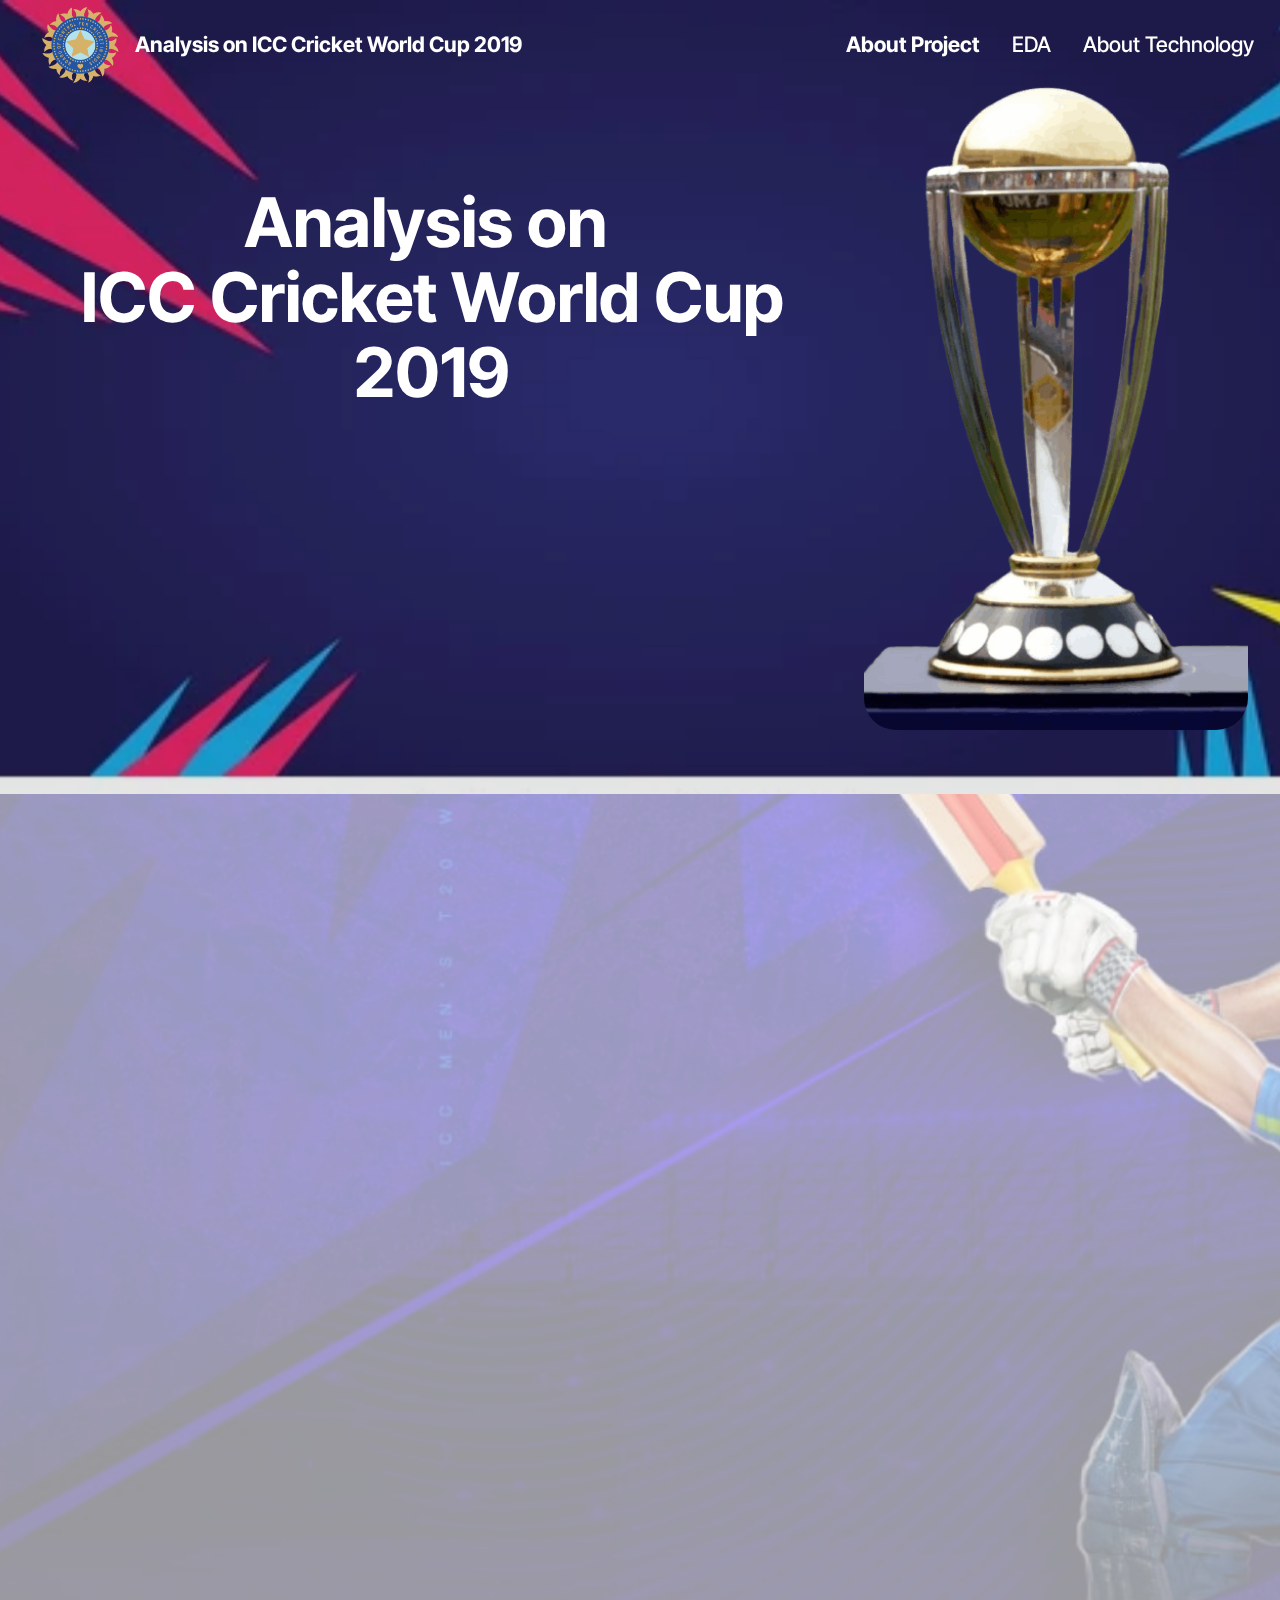
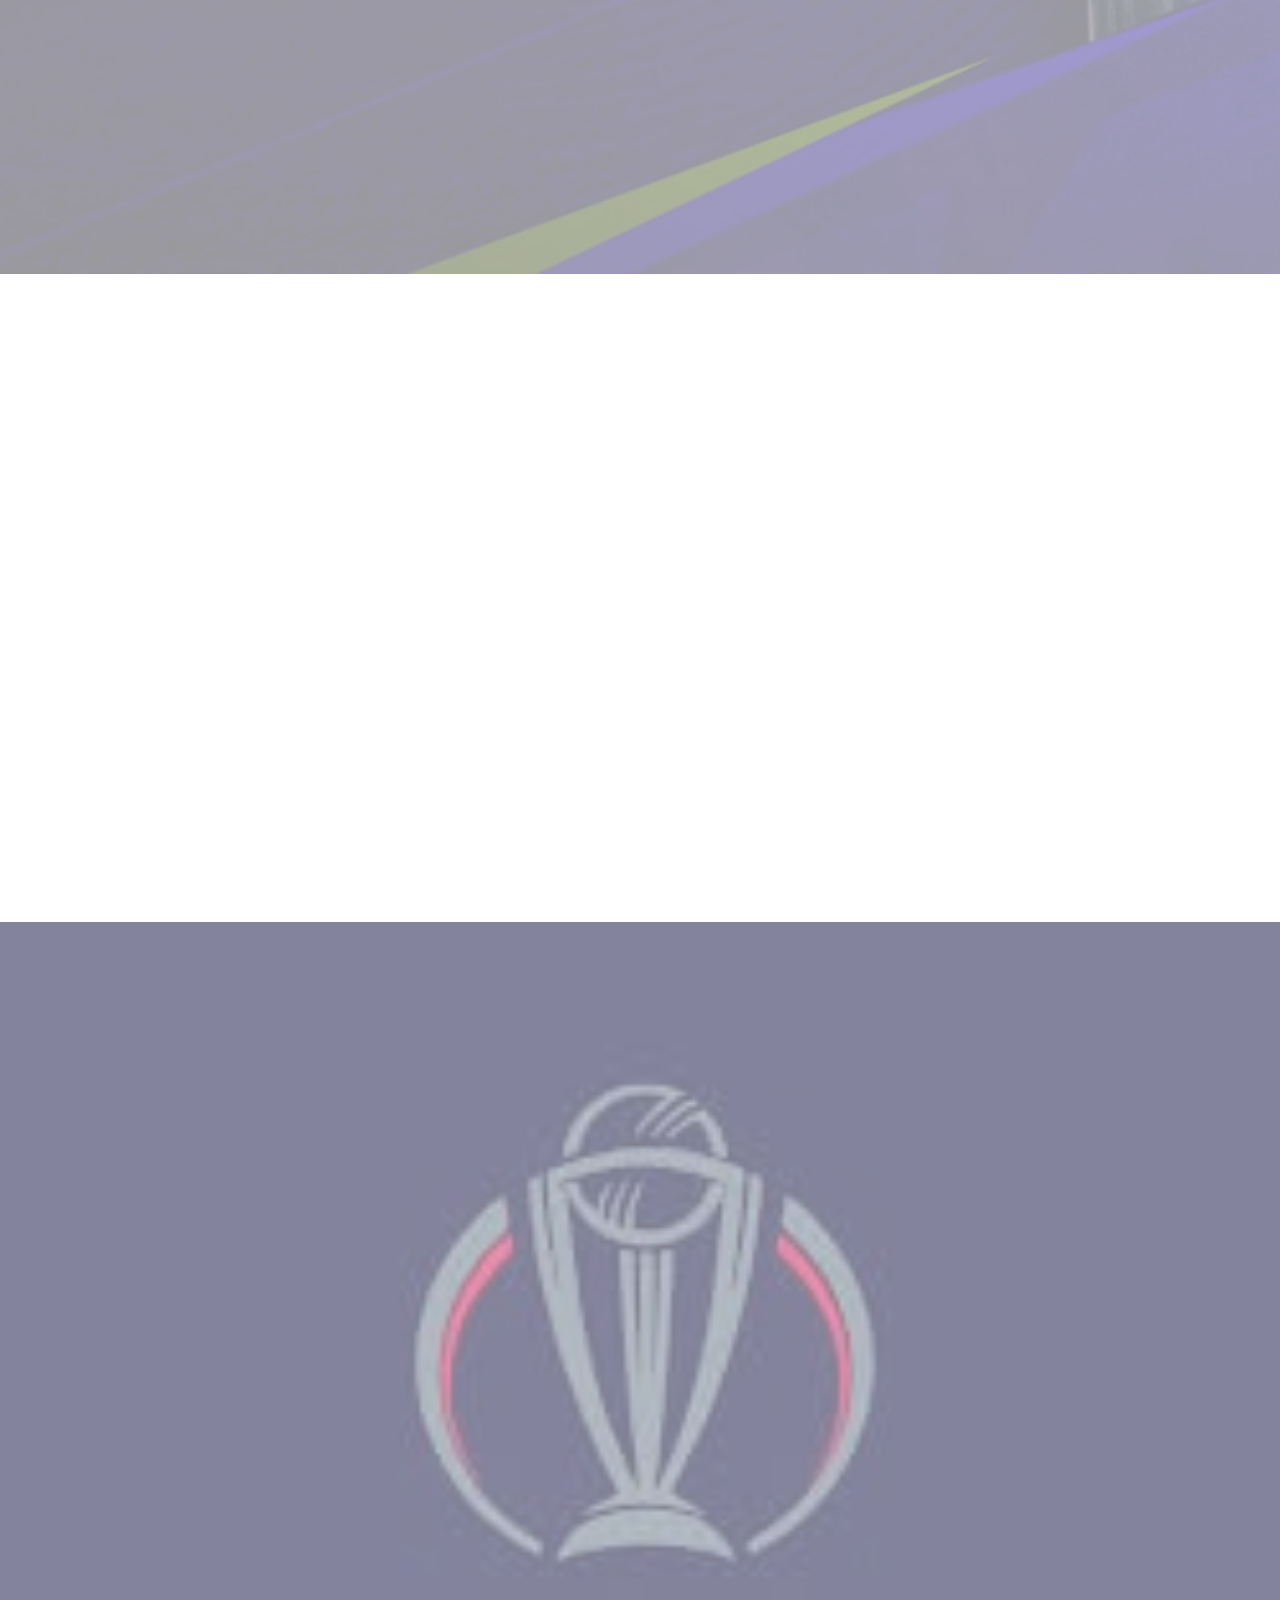
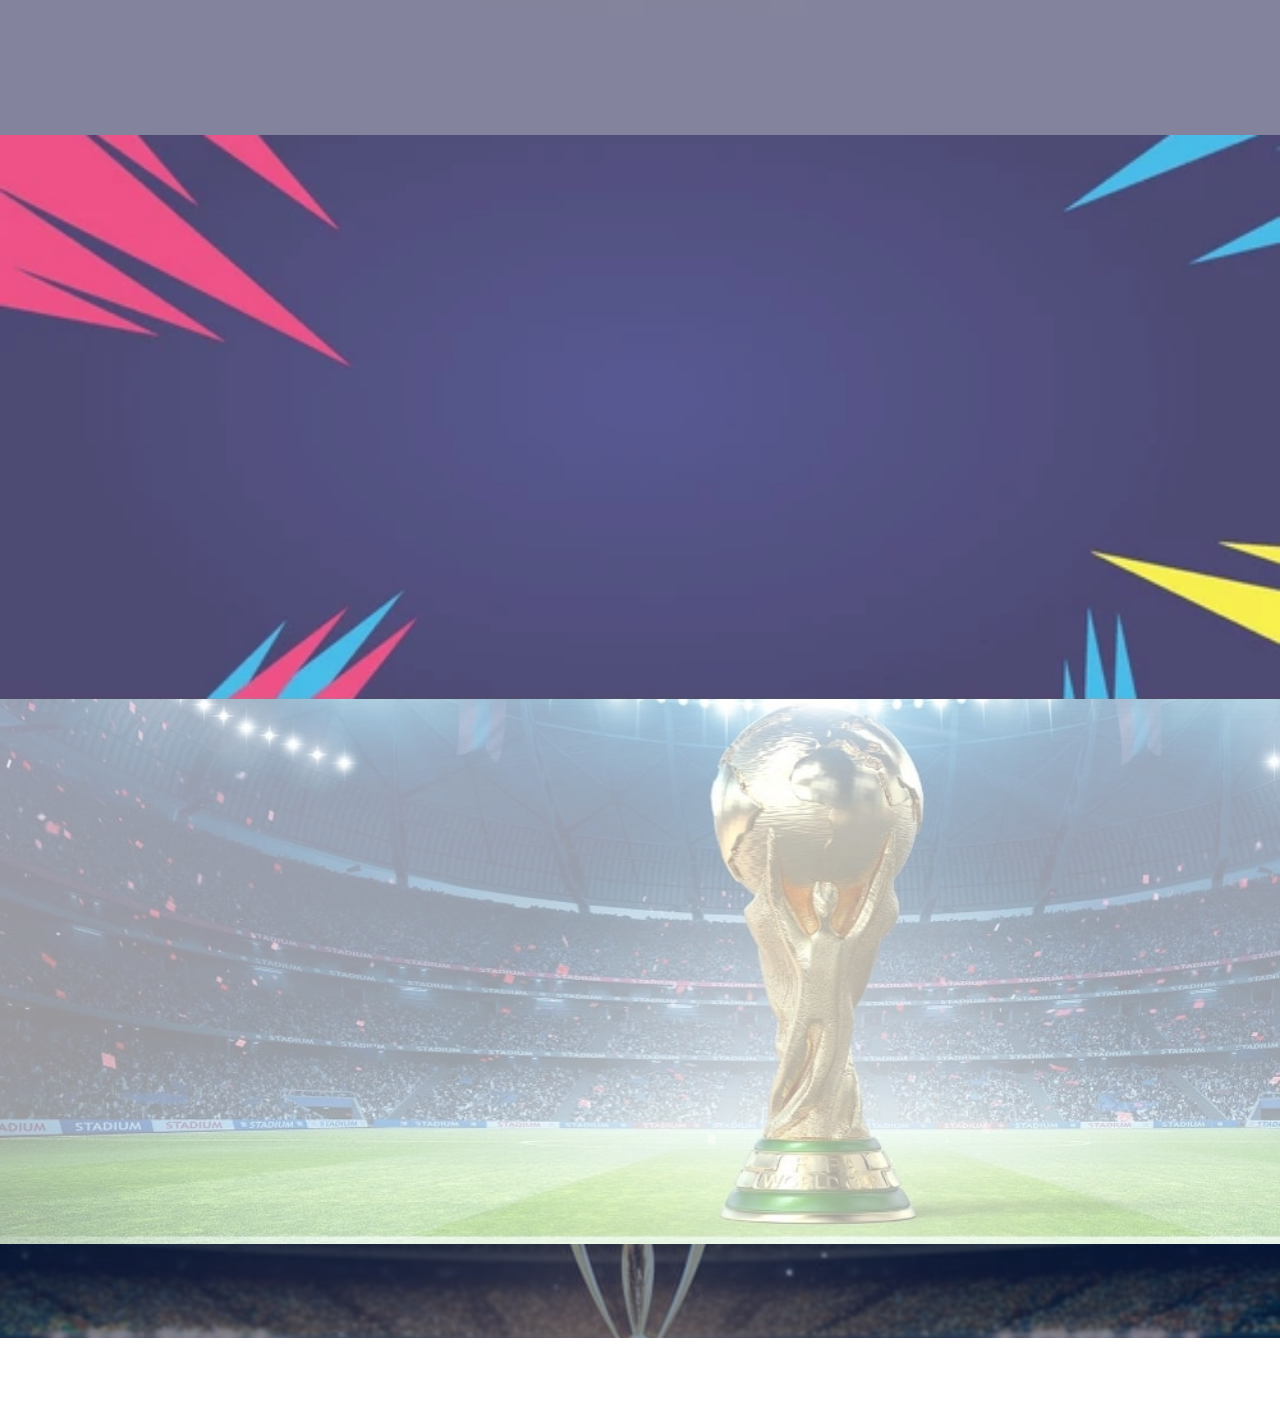
==== index.html @ 2baf653c "Add files via upload" ====
<!DOCTYPE html>
<html  >
<head>
  <!-- Site made with Mobirise Website Builder v6.0.1, https://mobirise.com -->
  <meta charset="UTF-8">
  <meta http-equiv="X-UA-Compatible" content="IE=edge">
  <meta name="generator" content="Mobirise v6.0.1, mobirise.com">
  <meta name="viewport" content="width=device-width, initial-scale=1, minimum-scale=1">
  <link rel="shortcut icon" href="assets/images/bcci-logo.png-153x152.png" type="image/x-icon">
  <meta name="description" content="">
  
  
  <title>Home</title>
  <link rel="stylesheet" href="assets/web/assets/mobirise-icons2/mobirise2.css">
  <link rel="stylesheet" href="assets/bootstrap/css/bootstrap.min.css">
  <link rel="stylesheet" href="assets/bootstrap/css/bootstrap-grid.min.css">
  <link rel="stylesheet" href="assets/bootstrap/css/bootstrap-reboot.min.css">
  <link rel="stylesheet" href="assets/parallax/jarallax.css">
  <link rel="stylesheet" href="assets/animatecss/animate.css">
  <link rel="stylesheet" href="assets/dropdown/css/style.css">
  <link rel="stylesheet" href="assets/theme/css/style.css">
  <link rel="preload" href="https://fonts.googleapis.com/css?family=Inter+Tight:100,200,300,400,500,600,700,800,900,100i,200i,300i,400i,500i,600i,700i,800i,900i&display=swap" as="style" onload="this.onload=null;this.rel='stylesheet'">
  <noscript><link rel="stylesheet" href="https://fonts.googleapis.com/css?family=Inter+Tight:100,200,300,400,500,600,700,800,900,100i,200i,300i,400i,500i,600i,700i,800i,900i&display=swap"></noscript>
  <link rel="preload" as="style" href="assets/mobirise/css/mbr-additional.css?v=52mnWN"><link rel="stylesheet" href="assets/mobirise/css/mbr-additional.css?v=52mnWN" type="text/css">

  
  
  
</head>
<body>
  
  <section data-bs-version="5.1" class="menu menu6 cid-uHquAyOBqy" once="menu" id="menu06-y">
	

	<nav class="navbar navbar-dropdown opacityScroll navbar-fixed-top navbar-expand-lg">
		<div class="container">
			<div class="navbar-brand">
				<span class="navbar-logo">
					<a href="index.html#header01-h">
						<img src="assets/images/bcci-logo.png-153x152.png" alt="Mobirise Website Builder" style="height: 4.8rem;">
					</a>
				</span>
				<span class="navbar-caption-wrap"><a class="navbar-caption text-primary display-4" href="index.html#header01-t">Analysis on ICC Cricket World Cup 2019</a></span>
			</div>
			<button class="navbar-toggler" type="button" data-toggle="collapse" data-bs-toggle="collapse" data-target="#navbarSupportedContent" data-bs-target="#navbarSupportedContent" aria-controls="navbarNavAltMarkup" aria-expanded="false" aria-label="Toggle navigation">
				<div class="hamburger">
					<span></span>
					<span></span>
					<span></span>
					<span></span>
				</div>
			</button>
			<div class="collapse navbar-collapse opacityScroll" id="navbarSupportedContent">
				<ul class="navbar-nav nav-dropdown nav-right" data-app-modern-menu="true"><li class="nav-item">
						<a class="nav-link link text-primary display-4" href="index.html#features038-j"><strong>About Project</strong></a>
					</li>
					<li class="nav-item">
						<a class="nav-link link text-primary display-4" href="index.html#article02-l" aria-expanded="false">EDA<strong></strong></a>
					</li>
					<li class="nav-item">
						<a class="nav-link link text-primary display-4" href="index.html#features023-s">About Technology<strong></strong></a>
					</li></ul>
				
				
			</div>
		</div>
	</nav>
</section>

<section data-bs-version="5.1" class="header1 cid-uH6NpFYA8d mbr-parallax-background" id="header01-h">
	

	
	<div class="mbr-overlay" style="opacity: 0.1; background-color: rgb(0, 0, 0);"></div>

	<div class="container">
		<div class="row justify-content-center">
			<div class="col-12 col-md-12 col-lg-4 image-wrapper">
				<img class="w-100" src="assets/images/105206406-removebg-preview.png-375x666.png" alt="Mobirise Website Builder">
			</div>
			<div class="col-12 col-lg col-md-12">
				<div class="text-wrapper align-left">
					<h1 class="mbr-section-title mbr-fonts-style mb-4 display-1"><strong>Analysis on&nbsp;</strong><br><strong>ICC Cricket World Cup 2019<br></strong><br><br></h1>
					
					
				</div>
			</div>
		</div>
	</div>
</section>

<section data-bs-version="5.1" class="features38 cid-uH6TwuNfht mbr-fullscreen mbr-parallax-background" id="features038-j">
    

    
    <div class="mbr-overlay" style="opacity: 0.6; background-color: rgb(255, 255, 255);"></div>

    <div class="container-fluid">
        <div class="row justify-content-center">
            <div class="col-12 col-md-12 col-lg">
                <div class="text-wrapper align-left">
                    <h1 class="mbr-section-title mbr-fonts-style mb-4 display-2"><strong>Abstract</strong></h1>
                    <p class="mbr-text align-left mbr-fonts-style mb-4 display-7"><strong>The ICC Cricket World Cup 2019 was one of the most exciting tournaments in cricket history. This project analyzes the match data, player performances, and team statistics using Pandas Profiling. The goal is to find key trends in batting, bowling, and match outcomes to understand what contributed to
<br>team success.&nbsp;</strong></p>
                    
                </div>
            </div>
            <div class="col-12 col-md-12 col-lg-4 image-wrapper">
                <img class="w-100" src="assets/images/cricket-wc-2019-ban-ind-ea90ccaa-8754-11e9-8812-e0f6aa62d95d-removebg-preview.png-666x375.png" alt="Mobirise Website Builder">
            </div>
        </div>
        <div class="row row-reverse justify-content-center">

            <div class="col-12 col-md-12 col-lg">
                <div class="text-wrapper align-left">
                    <h1 class="mbr-section-title mbr-fonts-style mb-4 display-2"><strong>Introduction</strong></h1>
                    <p class="mbr-text align-left mbr-fonts-style mb-4 display-7"><strong>The Cricket World Cup 2019 featured ten teams competing for the trophy. England won the final in a dramatic Super Over against New Zealand. This project studies team performances, top players, match statistics, and winning strategies. By analyzing the dataset, we can uncover important patterns in the tournament.</strong><br></p>
                    
                </div>
            </div>
            <div class="col-12 col-md-12 col-lg-4 image-wrapper">
                <img class="w-100" src="assets/images/gettyimages-1161189487-612x612-removebg-preview.png-1-611x408.png" alt="Mobirise Website Builder">
            </div>
        </div>
        <div class="row justify-content-center">
            <div class="col-12 col-md-12 col-lg">
                <div class="text-wrapper align-left">
                    <h1 class="mbr-section-title mbr-fonts-style mb-4 display-2"><strong>Literature Survey</strong></h1>
                    <p class="mbr-text align-left mbr-fonts-style mb-4 display-7"><strong>Cricket analysis focuses on batting strike rates, bowling economy, win margins, and toss decisions. Studies show that teams batting first often have an advantage in crucial matches. Research also highlights the importance of all-rounders and match-winning partnerships. Using data analysis tools, we can better understand what factors influenced the 2019 World Cup results.&nbsp;</strong></p>
                    
                </div>
            </div>
            <div class="col-12 col-md-12 col-lg-4 image-wrapper">
                <img class="w-100" src="assets/images/msdhoni-24-03-23-removebg-preview.png-419x595.png" alt="Mobirise Website Builder">
            </div>
        </div>
    </div>
</section>

<section data-bs-version="5.1" class="start article2 cid-uH6Wd0vxNv" id="article02-l">
	

	
	<div class="mbr-overlay" style="opacity: 0.5; background-color: rgb(255, 255, 255);"></div>

	<div class="container">
		<div class="row justify-content-center">
			<div class="col-12 col-md-12 col-lg-6 image-wrapper">
				<img class="w-100" src="assets/images/hq720-removebg-preview.png-666x375.png" alt="Mobirise Website Builder">
			</div>
			<div class="col-12 col-md-12 col-lg">
				<div class="text-wrapper align-left">
					<h1 class="mbr-section-title mbr-fonts-style mb-4 display-2"><strong>EDA &amp; Project Overview</strong></h1>
					<p class="mbr-text align-left mbr-fonts-style mb-4 display-7"><strong>EDA helps us explore match statistics. Pandas Profiling is used to analyze:
<br>• Batting performance – Total runs, centuries, strike rates.
<br>• Bowling performance – Wickets taken, economy rate, best spells.
<br>• Match results – Margin of victory, teams batting first vs. second.
<br>• Toss impact – How toss decisions affected match outcomes.
<br>• Player contributions – Identifying the best performers.
<br>• Correlations – Finding links between different match factors.</strong></p>
					<div class="mbr-section-btn align-left mt-3"><a class="btn btn-danger display-7" href="http://project.html">Project Overview</a></div>
				</div>
			</div>
		</div>
	</div>
</section>

<section data-bs-version="5.1" class="features023 cid-uH6ZsAaw48" id="features023-s">

    

    
    <div class="mbr-overlay" style="opacity: 0.2; background-color: rgb(255, 255, 255);">
    </div>
    <div class="container-fluid">
        <div class="row justify-content-center">
            <div class="col-12 content-head">
                <div class="card-wrapper mb-5">
                    <div class="card-box align-center">
                        <h4 class="mbr-section-title mbr-fonts-style mb-0 display-2"><strong>Technology Used</strong></h4>
                        
                        
                    </div>
                </div>
            </div>
        </div>
        <div class="row content-row">
            
            <div class="item features-without-image col-12 col-md-6 col-lg-6 item-mb active">
                <div class="item-wrapper">
                    <div class="title mb-3">
                        <span class="num mbr-fonts-style display-1"><strong>01.</strong></span>
                    </div>
                    <h4 class="card-title mbr-fonts-style display-5"><strong>Python&nbsp;</strong></h4>
                    <p class="mbr-text card-text mbr-fonts-style mb-0 display-7"><strong>Python is a programming language that is easy to learn, versatile, and widely used. It is used to create web and desktop applications, games, and automated software</strong></p>
                </div>
            </div><div class="item features-without-image col-12 col-md-6 col-lg-6 item-mb">
                <div class="item-wrapper">
                    <div class="title mb-3">
                        <span class="num mbr-fonts-style display-1"><strong>02.</strong></span>
                    </div>
                    <h4 class="card-title mbr-fonts-style display-5">
                        <strong>Pandas Profiling</strong></h4>
                    <p class="mbr-text card-text mbr-fonts-style mb-0 display-7"><strong>Pandas Profiling is used to generate a complete and exhaustive report for the dataset, with many features and customizations in the generated report. This report includes various pieces of information such as dataset statistics, distribution of values, missing values, memory usage, etc., which are very useful for exploring and analyzing data efficiently.</strong></p>
                </div>
            </div><div class="item features-without-image col-12 col-md-6 col-lg-6 item-mb">
                <div class="item-wrapper">
                    <div class="title mb-3">
                        <span class="num mbr-fonts-style display-1"></span>
                    </div>
                    <h4 class="card-title mbr-fonts-style display-5"></h4>
                    <p class="mbr-text card-text mbr-fonts-style mb-0 display-7"></p>
                </div>
            </div>
            
        </div>
    </div>
</section>

<section data-bs-version="5.1" class="header1 cid-uH8QhQjebf" id="header01-t">
	

	
	<div class="mbr-overlay" style="opacity: 0.6; background-color: rgb(255, 255, 255);"></div>

	<div class="container-fluid">
		<div class="row justify-content-center">
			<div class="col-12 col-md-12 col-lg-5 image-wrapper">
				<img class="w-100" src="assets/images/istockphoto-1443245439-612x612-removebg-preview.png-587x425.png" alt="Mobirise Website Builder">
			</div>
			<div class="col-12 col-lg col-md-12">
				<div class="text-wrapper align-left">
					<h1 class="mbr-section-title mbr-fonts-style mb-4 display-2"><strong>Team Members</strong></h1>
					<p class="mbr-text mbr-fonts-style mb-4 display-5"><strong>Peetha Bhaskar
<br>Matta Durga prasad
<br>Katta gopal
<br>Jonnalagadda Siddartha
<br>Varni Nagendra</strong></p>
					
				</div>
			</div>
		</div>
	</div>
</section>

<section data-bs-version="5.1" class="footer4 cid-uHcxDcEsWY" once="footers" id="footer04-w">

    

    <div class="mbr-overlay" style="opacity: 0.5; background-color: rgb(12, 44, 104);"></div>

    <div class="container">
        <div class="media-container-row align-center mbr-white">
            <div class="col-12">
                <p class="mbr-text mb-0 mbr-fonts-style display-7"><strong>
                    © Copyright 2025 Mpcs Project Designed under </strong><span style="font-size: 22.4px;"><strong>guidance</strong></span><strong>&nbsp;of K.jagan Mohan, M.Tech</strong></p>
            </div>
        </div>
    </div>
</section><section class="display-7" style="padding: 0;align-items: center;justify-content: center;flex-wrap: wrap;    align-content: center;display: flex;position: relative;height: 4rem;"><a href="https://mobiri.se/2903207" style="flex: 1 1;height: 4rem;position: absolute;width: 100%;z-index: 1;"><img alt="" style="height: 4rem;" src="[data-uri]"></a><p style="margin: 0;text-align: center;" class="display-7">&#8204;</p><a style="z-index:1" href="https://mobirise.com"> Website Builder Software</a></section><script src="assets/bootstrap/js/bootstrap.bundle.min.js"></script>  <script src="assets/parallax/jarallax.js"></script>  <script src="assets/smoothscroll/smooth-scroll.js"></script>  <script src="assets/ytplayer/index.js"></script>  <script src="assets/dropdown/js/navbar-dropdown.js"></script>  <script src="assets/theme/js/script.js"></script>  
  
  
 <div id="scrollToTop" class="scrollToTop mbr-arrow-up"><a style="text-align: center;"><i class="mbr-arrow-up-icon mbr-arrow-up-icon-cm cm-icon cm-icon-smallarrow-up"></i></a></div>
    <input name="animation" type="hidden">
  </body>
</html>
---- assets/web/assets/mobirise-icons2/mobirise2.css ----
@font-face {
  font-family: 'Moririse2';
  font-display: swap;
  src:  url('mobirise2.eot?f2bix4');
  src:  url('mobirise2.eot?f2bix4#iefix') format('embedded-opentype'),
    url('mobirise2.ttf?f2bix4') format('truetype'),
    url('mobirise2.woff?f2bix4') format('woff'),
    url('mobirise2.svg?f2bix4#mobirise2') format('svg');
  font-weight: normal;
  font-style: normal;
}

[class^="mobi-"], [class*=" mobi-"] {
  /* use !important to prevent issues with browser extensions that change fonts */
  font-family: 'Moririse2' !important;
  speak: none;
  font-style: normal;
  font-weight: normal;
  font-variant: normal;
  text-transform: none;
  line-height: 1;

  /* Better Font Rendering =========== */
  -webkit-font-smoothing: antialiased;
  -moz-osx-font-smoothing: grayscale;
}

.mobi-mbri-add-submenu:before {
  content: "\e900";
}
.mobi-mbri-alert:before {
  content: "\e901";
}
.mobi-mbri-align-center:before {
  content: "\e902";
}
.mobi-mbri-align-justify:before {
  content: "\e903";
}
.mobi-mbri-align-left:before {
  content: "\e904";
}
.mobi-mbri-align-right:before {
  content: "\e905";
}
.mobi-mbri-android:before {
  content: "\e906";
}
.mobi-mbri-apple:before {
  content: "\e907";
}
.mobi-mbri-arrow-down:before {
  content: "\e908";
}
.mobi-mbri-arrow-next:before {
  content: "\e909";
}
.mobi-mbri-arrow-prev:before {
  content: "\e90a";
}
.mobi-mbri-arrow-up:before {
  content: "\e90b";
}
.mobi-mbri-bold:before {
  content: "\e90c";
}
.mobi-mbri-bookmark:before {
  content: "\e90d";
}
.mobi-mbri-bootstrap:before {
  content: "\e90e";
}
.mobi-mbri-briefcase:before {
  content: "\e90f";
}
.mobi-mbri-browse:before {
  content: "\e910";
}
.mobi-mbri-bulleted-list:before {
  content: "\e911";
}
.mobi-mbri-calendar:before {
  content: "\e912";
}
.mobi-mbri-camera:before {
  content: "\e913";
}
.mobi-mbri-cart-add:before {
  content: "\e914";
}
.mobi-mbri-cart-full:before {
  content: "\e915";
}
.mobi-mbri-cash:before {
  content: "\e916";
}
.mobi-mbri-change-style:before {
  content: "\e917";
}
.mobi-mbri-chat:before {
  content: "\e918";
}
.mobi-mbri-clock:before {
  content: "\e919";
}
.mobi-mbri-close:before {
  content: "\e91a";
}
.mobi-mbri-cloud:before {
  content: "\e91b";
}
.mobi-mbri-code:before {
  content: "\e91c";
}
.mobi-mbri-contact-form:before {
  content: "\e91d";
}
.mobi-mbri-credit-card:before {
  content: "\e91e";
}
.mobi-mbri-cursor-click:before {
  content: "\e91f";
}
.mobi-mbri-cust-feedback:before {
  content: "\e920";
}
.mobi-mbri-database:before {
  content: "\e921";
}
.mobi-mbri-delivery:before {
  content: "\e922";
}
.mobi-mbri-desktop:before {
  content: "\e923";
}
.mobi-mbri-devices:before {
  content: "\e924";
}
.mobi-mbri-down:before {
  content: "\e925";
}
.mobi-mbri-download-2:before {
  content: "\e926";
}
.mobi-mbri-download:before {
  content: "\e927";
}
.mobi-mbri-drag-n-drop-2:before {
  content: "\e928";
}
.mobi-mbri-drag-n-drop:before {
  content: "\e929";
}
.mobi-mbri-edit-2:before {
  content: "\e92a";
}
.mobi-mbri-edit:before {
  content: "\e92b";
}
.mobi-mbri-error:before {
  content: "\e92c";
}
.mobi-mbri-extension:before {
  content: "\e92d";
}
.mobi-mbri-features:before {
  content: "\e92e";
}
.mobi-mbri-file:before {
  content: "\e92f";
}
.mobi-mbri-flag:before {
  content: "\e930";
}
.mobi-mbri-folder:before {
  content: "\e931";
}
.mobi-mbri-gift:before {
  content: "\e932";
}
.mobi-mbri-github:before {
  content: "\e933";
}
.mobi-mbri-globe-2:before {
  content: "\e934";
}
.mobi-mbri-globe:before {
  content: "\e935";
}
.mobi-mbri-growing-chart:before {
  content: "\e936";
}
.mobi-mbri-hearth:before {
  content: "\e937";
}
.mobi-mbri-help:before {
  content: "\e938";
}
.mobi-mbri-home:before {
  content: "\e939";
}
.mobi-mbri-hot-cup:before {
  content: "\e93a";
}
.mobi-mbri-idea:before {
  content: "\e93b";
}
.mobi-mbri-image-gallery:before {
  content: "\e93c";
}
.mobi-mbri-image-slider:before {
  content: "\e93d";
}
.mobi-mbri-info:before {
  content: "\e93e";
}
.mobi-mbri-italic:before {
  content: "\e93f";
}
.mobi-mbri-key:before {
  content: "\e940";
}
.mobi-mbri-laptop:before {
  content: "\e941";
}
.mobi-mbri-layers:before {
  content: "\e942";
}
.mobi-mbri-left-right:before {
  content: "\e943";
}
.mobi-mbri-left:before {
  content: "\e944";
}
.mobi-mbri-letter:before {
  content: "\e945";
}
.mobi-mbri-like:before {
  content: "\e946";
}
.mobi-mbri-link:before {
  content: "\e947";
}
.mobi-mbri-lock:before {
  content: "\e948";
}
.mobi-mbri-login:before {
  content: "\e949";
}
.mobi-mbri-logout:before {
  content: "\e94a";
}
.mobi-mbri-magic-stick:before {
  content: "\e94b";
}
.mobi-mbri-map-pin:before {
  content: "\e94c";
}
.mobi-mbri-menu:before {
  content: "\e94d";
}
.mobi-mbri-mobile-2:before {
  content: "\e94e";
}
.mobi-mbri-mobile-horizontal:before {
  content: "\e94f";
}
.mobi-mbri-mobile:before {
  content: "\e950";
}
.mobi-mbri-mobirise:before {
  content: "\e951";
}
.mobi-mbri-more-horizontal:before {
  content: "\e952";
}
.mobi-mbri-more-vertical:before {
  content: "\e953";
}
.mobi-mbri-music:before {
  content: "\e954";
}
.mobi-mbri-new-file:before {
  content: "\e955";
}
.mobi-mbri-numbered-list:before {
  content: "\e956";
}
.mobi-mbri-opened-folder:before {
  content: "\e957";
}
.mobi-mbri-pages:before {
  content: "\e958";
}
.mobi-mbri-paper-plane:before {
  content: "\e959";
}
.mobi-mbri-paperclip:before {
  content: "\e95a";
}
.mobi-mbri-phone:before {
  content: "\e95b";
}
.mobi-mbri-photo:before {
  content: "\e95c";
}
.mobi-mbri-photos:before {
  content: "\e95d";
}
.mobi-mbri-pin:before {
  content: "\e95e";
}
.mobi-mbri-play:before {
  content: "\e95f";
}
.mobi-mbri-plus:before {
  content: "\e960";
}
.mobi-mbri-preview:before {
  content: "\e961";
}
.mobi-mbri-print:before {
  content: "\e962";
}
.mobi-mbri-protect:before {
  content: "\e963";
}
.mobi-mbri-question:before {
  content: "\e964";
}
.mobi-mbri-quote-left:before {
  content: "\e965";
}
.mobi-mbri-quote-right:before {
  content: "\e966";
}
.mobi-mbri-redo:before {
  content: "\e967";
}
.mobi-mbri-refresh:before {
  content: "\e968";
}
.mobi-mbri-responsive-2:before {
  content: "\e969";
}
.mobi-mbri-responsive:before {
  content: "\e96a";
}
.mobi-mbri-right:before {
  content: "\e96b";
}
.mobi-mbri-rocket:before {
  content: "\e96c";
}
.mobi-mbri-sad-face:before {
  content: "\e96d";
}
.mobi-mbri-sale:before {
  content: "\e96e";
}
.mobi-mbri-save:before {
  content: "\e96f";
}
.mobi-mbri-search:before {
  content: "\e970";
}
.mobi-mbri-setting-2:before {
  content: "\e971";
}
.mobi-mbri-setting-3:before {
  content: "\e972";
}
.mobi-mbri-setting:before {
  content: "\e973";
}
.mobi-mbri-share:before {
  content: "\e974";
}
.mobi-mbri-shopping-bag:before {
  content: "\e975";
}
.mobi-mbri-shopping-basket:before {
  content: "\e976";
}
.mobi-mbri-shopping-cart:before {
  content: "\e977";
}
.mobi-mbri-sites:before {
  content: "\e978";
}
.mobi-mbri-smile-face:before {
  content: "\e979";
}
.mobi-mbri-speed:before {
  content: "\e97a";
}
.mobi-mbri-star:before {
  content: "\e97b";
}
.mobi-mbri-success:before {
  content: "\e97c";
}
.mobi-mbri-sun:before {
  content: "\e97d";
}
.mobi-mbri-sun2:before {
  content: "\e97e";
}
.mobi-mbri-tablet-vertical:before {
  content: "\e97f";
}
.mobi-mbri-tablet:before {
  content: "\e980";
}
.mobi-mbri-target:before {
  content: "\e981";
}
.mobi-mbri-timer:before {
  content: "\e982";
}
.mobi-mbri-to-ftp:before {
  content: "\e983";
}
.mobi-mbri-to-local-drive:before {
  content: "\e984";
}
.mobi-mbri-touch-swipe:before {
  content: "\e985";
}
.mobi-mbri-touch:before {
  content: "\e986";
}
.mobi-mbri-trash:before {
  content: "\e987";
}
.mobi-mbri-underline:before {
  content: "\e988";
}
.mobi-mbri-undo:before {
  content: "\e989";
}
.mobi-mbri-unlink:before {
  content: "\e98a";
}
.mobi-mbri-unlock:before {
  content: "\e98b";
}
.mobi-mbri-up-down:before {
  content: "\e98c";
}
.mobi-mbri-up:before {
  content: "\e98d";
}
.mobi-mbri-update:before {
  content: "\e98e";
}
.mobi-mbri-upload-2:before {
  content: "\e98f";
}
.mobi-mbri-upload:before {
  content: "\e990";
}
.mobi-mbri-user-2:before {
  content: "\e991";
}
.mobi-mbri-user:before {
  content: "\e992";
}
.mobi-mbri-users:before {
  content: "\e993";
}
.mobi-mbri-video-play:before {
  content: "\e994";
}
.mobi-mbri-video:before {
  content: "\e995";
}
.mobi-mbri-watch:before {
  content: "\e996";
}
.mobi-mbri-website-theme-2:before {
  content: "\e997";
}
.mobi-mbri-website-theme:before {
  content: "\e998";
}
.mobi-mbri-wifi:before {
  content: "\e999";
}
.mobi-mbri-windows:before {
  content: "\e99a";
}
.mobi-mbri-zoom-in:before {
  content: "\e99b";
}
.mobi-mbri-zoom-out:before {
  content: "\e99c";
}
---- assets/parallax/jarallax.css ----
.jarallax {
    position: relative;
    z-index: 0;
}
.jarallax > .jarallax-img {
    position: absolute;
    object-fit: cover;
    /* support for plugin https://github.com/bfred-it/object-fit-images */
    font-family: 'object-fit: cover;';
    top: 0;
    left: 0;
    width: 100%;
    height: 100%;
    z-index: -1;
}
---- assets/dropdown/css/style.css ----
.navbar-dropdown {
  left: 0;
  padding: 0;
  position: absolute;
  right: 0;
  top: 0;
  transition: all 0.45s ease;
  z-index: 1030;
  background: #282828; }
  .navbar-dropdown .navbar-logo {
    margin-right: 0.8rem;
    transition: margin 0.3s ease-in-out;
    vertical-align: middle; }
    .navbar-dropdown .navbar-logo img {
      height: 3.125rem;
      transition: all 0.3s ease-in-out; }
    .navbar-dropdown .navbar-logo.mbr-iconfont {
      font-size: 3.125rem;
      line-height: 3.125rem; }
  .navbar-dropdown .navbar-caption {
    font-weight: 700;
    white-space: normal;
    vertical-align: -4px;
    line-height: 3.125rem !important; }
    .navbar-dropdown .navbar-caption, .navbar-dropdown .navbar-caption:hover {
      color: inherit;
      text-decoration: none; }
  .navbar-dropdown .mbr-iconfont + .navbar-caption {
    vertical-align: -1px; }
  .navbar-dropdown.navbar-fixed-top {
    position: fixed; }
  .navbar-dropdown .navbar-brand span {
    vertical-align: -4px; }
  .navbar-dropdown.bg-color.transparent {
    background: none; }
  .navbar-dropdown.navbar-short .navbar-brand {
    padding: 0.625rem 0; }
    .navbar-dropdown.navbar-short .navbar-brand span {
      vertical-align: -1px; }
  .navbar-dropdown.navbar-short .navbar-caption {
    line-height: 2.375rem !important;
    vertical-align: -2px; }
  .navbar-dropdown.navbar-short .navbar-logo {
    margin-right: 0.5rem; }
    .navbar-dropdown.navbar-short .navbar-logo img {
      height: 2.375rem; }
    .navbar-dropdown.navbar-short .navbar-logo.mbr-iconfont {
      font-size: 2.375rem;
      line-height: 2.375rem; }
  .navbar-dropdown.navbar-short .mbr-table-cell {
    height: 3.625rem; }
  .navbar-dropdown .navbar-close {
    left: 0.6875rem;
    position: fixed;
    top: 0.75rem;
    z-index: 1000; }
  .navbar-dropdown .hamburger-icon {
    content: "";
    display: inline-block;
    vertical-align: middle;
    width: 16px;
    -webkit-box-shadow: 0 -6px 0 1px #282828,0 0 0 1px #282828,0 6px 0 1px #282828;
    -moz-box-shadow: 0 -6px 0 1px #282828,0 0 0 1px #282828,0 6px 0 1px #282828;
    box-shadow: 0 -6px 0 1px #282828,0 0 0 1px #282828,0 6px 0 1px #282828; }

.dropdown-menu .dropdown-toggle[data-toggle="dropdown-submenu"]::after {
  border-bottom: 0.35em solid transparent;
  border-left: 0.35em solid;
  border-right: 0;
  border-top: 0.35em solid transparent;
  margin-left: 0.3rem; }

.dropdown-menu .dropdown-item:focus {
  outline: 0; }

.nav-dropdown {
  font-size: 0.75rem;
  font-weight: 500;
  height: auto !important; }
  .nav-dropdown .nav-btn {
    padding-left: 1rem; }
  .nav-dropdown .link {
    margin: .667em 1.667em;
    font-weight: 500;
    padding: 0;
    transition: color .2s ease-in-out; }
    .nav-dropdown .link.dropdown-toggle {
      margin-right: 2.583em; }
      .nav-dropdown .link.dropdown-toggle::after {
        margin-left: .25rem;
        border-top: 0.35em solid;
        border-right: 0.35em solid transparent;
        border-left: 0.35em solid transparent;
        border-bottom: 0; }
      .nav-dropdown .link.dropdown-toggle[aria-expanded="true"] {
        margin: 0;
        padding: 0.667em 3.263em  0.667em 1.667em; }
  .nav-dropdown .link::after,
  .nav-dropdown .dropdown-item::after {
    color: inherit; }
  .nav-dropdown .btn {
    font-size: 0.75rem;
    font-weight: 700;
    letter-spacing: 0;
    margin-bottom: 0;
    padding-left: 1.25rem;
    padding-right: 1.25rem; }
  .nav-dropdown .dropdown-menu {
    border-radius: 0;
    border: 0;
    left: 0;
    margin: 0;
    padding-bottom: 1.25rem;
    padding-top: 1.25rem;
    position: relative; }
  .nav-dropdown .dropdown-submenu {
    margin-left: 0.125rem;
    top: 0; }
  .nav-dropdown .dropdown-item {
    font-weight: 500;
    line-height: 2;
    padding: 0.3846em 4.615em 0.3846em 1.5385em;
    position: relative;
    transition: color .2s ease-in-out, background-color .2s ease-in-out; }
    .nav-dropdown .dropdown-item::after {
      margin-top: -0.3077em;
      position: absolute;
      right: 1.1538em;
      top: 50%; }
    .nav-dropdown .dropdown-item:focus, .nav-dropdown .dropdown-item:hover {
      background: none; }

@media (max-width: 767px) {
  .nav-dropdown.navbar-toggleable-sm {
    bottom: 0;
    display: none;
    left: 0;
    overflow-x: hidden;
    position: fixed;
    top: 0;
    transform: translateX(-100%);
    -ms-transform: translateX(-100%);
    -webkit-transform: translateX(-100%);
    width: 18.75rem;
    z-index: 999; } }
.nav-dropdown.navbar-toggleable-xl {
  bottom: 0;
  display: none;
  left: 0;
  overflow-x: hidden;
  position: fixed;
  top: 0;
  transform: translateX(-100%);
  -ms-transform: translateX(-100%);
  -webkit-transform: translateX(-100%);
  width: 18.75rem;
  z-index: 999; }

.nav-dropdown-sm {
  display: block !important;
  overflow-x: hidden;
  overflow: auto;
  padding-top: 3.875rem; }
  .nav-dropdown-sm::after {
    content: "";
    display: block;
    height: 3rem;
    width: 100%; }
  .nav-dropdown-sm.collapse.in ~ .navbar-close {
    display: block !important; }
  .nav-dropdown-sm.collapsing, .nav-dropdown-sm.collapse.in {
    transform: translateX(0);
    -ms-transform: translateX(0);
    -webkit-transform: translateX(0);
    transition: all 0.25s ease-out;
    -webkit-transition: all 0.25s ease-out;
    background: #282828; }
  .nav-dropdown-sm.collapsing[aria-expanded="false"] {
    transform: translateX(-100%);
    -ms-transform: translateX(-100%);
    -webkit-transform: translateX(-100%); }
  .nav-dropdown-sm .nav-item {
    display: block;
    margin-left: 0 !important;
    padding-left: 0; }
  .nav-dropdown-sm .link,
  .nav-dropdown-sm .dropdown-item {
    border-top: 1px dotted rgba(255, 255, 255, 0.1);
    font-size: 0.8125rem;
    line-height: 1.6;
    margin: 0 !important;
    padding: 0.875rem 2.4rem 0.875rem 1.5625rem !important;
    position: relative;
    white-space: normal; }
    .nav-dropdown-sm .link:focus, .nav-dropdown-sm .link:hover,
    .nav-dropdown-sm .dropdown-item:focus,
    .nav-dropdown-sm .dropdown-item:hover {
      background: rgba(0, 0, 0, 0.2) !important;
      color: #c0a375; }
  .nav-dropdown-sm .nav-btn {
    position: relative;
    padding: 1.5625rem 1.5625rem 0 1.5625rem; }
    .nav-dropdown-sm .nav-btn::before {
      border-top: 1px dotted rgba(255, 255, 255, 0.1);
      content: "";
      left: 0;
      position: absolute;
      top: 0;
      width: 100%; }
    .nav-dropdown-sm .nav-btn + .nav-btn {
      padding-top: 0.625rem; }
      .nav-dropdown-sm .nav-btn + .nav-btn::before {
        display: none; }
  .nav-dropdown-sm .btn {
    padding: 0.625rem 0; }
  .nav-dropdown-sm .dropdown-toggle[data-toggle="dropdown-submenu"]::after {
    margin-left: .25rem;
    border-top: 0.35em solid;
    border-right: 0.35em solid transparent;
    border-left: 0.35em solid transparent;
    border-bottom: 0; }
  .nav-dropdown-sm .dropdown-toggle[data-toggle="dropdown-submenu"][aria-expanded="true"]::after {
    border-top: 0;
    border-right: 0.35em solid transparent;
    border-left: 0.35em solid transparent;
    border-bottom: 0.35em solid; }
  .nav-dropdown-sm .dropdown-menu {
    margin: 0;
    padding: 0;
    position: relative;
    top: 0;
    left: 0;
    width: 100%;
    border: 0;
    float: none;
    border-radius: 0;
    background: none; }
  .nav-dropdown-sm .dropdown-submenu {
    left: 100%;
    margin-left: 0.125rem;
    margin-top: -1.25rem;
    top: 0; }

.navbar-toggleable-sm .nav-dropdown .dropdown-menu {
  position: absolute; }

.navbar-toggleable-sm .nav-dropdown .dropdown-submenu {
  left: 100%;
  margin-left: 0.125rem;
  margin-top: -1.25rem;
  top: 0; }

.navbar-toggleable-sm.opened .nav-dropdown .dropdown-menu {
  position: relative; }

.navbar-toggleable-sm.opened .nav-dropdown .dropdown-submenu {
  left: 0;
  margin-left: 00rem;
  margin-top: 0rem;
  top: 0; }

.is-builder .nav-dropdown.collapsing {
  transition: none !important; }
---- assets/theme/css/style.css ----
@charset "UTF-8";
section {
  background-color: #ffffff;
}

body {
  font-style: normal;
  line-height: 1.5;
  font-weight: 400;
  color: #232323;
  position: relative;
}

button {
  background-color: transparent;
  border-color: transparent;
}

.embla__button,
.carousel-control {
  background-color: #edefea !important;
  opacity: 0.8 !important;
  color: #464845 !important;
  border-color: #edefea !important;
}

.carousel .close,
.modalWindow .close {
  background-color: #edefea !important;
  color: #464845 !important;
  border-color: #edefea !important;
  opacity: 0.8 !important;
}

.carousel .close:hover,
.modalWindow .close:hover {
  opacity: 1 !important;
}

.carousel-indicators li {
  background-color: #edefea !important;
  border: 2px solid #464845 !important;
}

.carousel-indicators li:hover,
.carousel-indicators li:active {
  opacity: 0.8 !important;
}

.embla__button:hover,
.carousel-control:hover {
  background-color: #edefea !important;
  opacity: 1 !important;
}

.modalWindow-video-container {
  height: 80%;
}

section,
.container,
.container-fluid {
  position: relative;
  word-wrap: break-word;
}

a.mbr-iconfont:hover {
  text-decoration: none;
}

.article .lead p,
.article .lead ul,
.article .lead ol,
.article .lead pre,
.article .lead blockquote {
  margin-bottom: 0;
}

a {
  font-style: normal;
  font-weight: 400;
  cursor: pointer;
}
a, a:hover {
  text-decoration: none;
}

.mbr-section-title {
  font-style: normal;
  line-height: 1.3;
}

.mbr-section-subtitle {
  line-height: 1.3;
}

.mbr-text {
  font-style: normal;
  line-height: 1.7;
}

h1,
h2,
h3,
h4,
h5,
h6,
.display-1,
.display-2,
.display-4,
.display-5,
.display-7,
span,
p,
a {
  line-height: 1;
  word-break: break-word;
  word-wrap: break-word;
  font-weight: 400;
}

b,
strong {
  font-weight: bold;
}

input:-webkit-autofill, input:-webkit-autofill:hover, input:-webkit-autofill:focus, input:-webkit-autofill:active {
  transition-delay: 9999s;
  -webkit-transition-property: background-color, color;
  transition-property: background-color, color;
}

textarea[type=hidden] {
  display: none;
}

section {
  background-position: 50% 50%;
  background-repeat: no-repeat;
  background-size: cover;
}
section .mbr-background-video,
section .mbr-background-video-preview {
  position: absolute;
  bottom: 0;
  left: 0;
  right: 0;
  top: 0;
}

.hidden {
  visibility: hidden;
}

.mbr-z-index20 {
  z-index: 20;
}

/*! Base colors */
.mbr-white {
  color: #ffffff;
}

.mbr-black {
  color: #111111;
}

.mbr-bg-white {
  background-color: #ffffff;
}

.mbr-bg-black {
  background-color: #000000;
}

/*! Text-aligns */
.align-left {
  text-align: left;
}

.align-center {
  text-align: center;
}

.align-right {
  text-align: right;
}

/*! Font-weight  */
.mbr-light {
  font-weight: 300;
}

.mbr-regular {
  font-weight: 400;
}

.mbr-semibold {
  font-weight: 500;
}

.mbr-bold {
  font-weight: 700;
}

/*! Media  */
.media-content {
  flex-basis: 100%;
}

.media-container-row {
  display: flex;
  flex-direction: row;
  flex-wrap: wrap;
  justify-content: center;
  align-content: center;
  align-items: start;
}
.media-container-row .media-size-item {
  width: 400px;
}

.media-container-column {
  display: flex;
  flex-direction: column;
  flex-wrap: wrap;
  justify-content: center;
  align-content: center;
  align-items: stretch;
}
.media-container-column > * {
  width: 100%;
}

@media (min-width: 992px) {
  .media-container-row {
    flex-wrap: nowrap;
  }
}
figure {
  margin-bottom: 0;
  overflow: hidden;
}

figure[mbr-media-size] {
  transition: width 0.1s;
}

img,
iframe {
  display: block;
  width: 100%;
}

.card {
  background-color: transparent;
  border: none;
}

.card-box {
  width: 100%;
}

.card-img {
  text-align: center;
  flex-shrink: 0;
  -webkit-flex-shrink: 0;
}

.media {
  max-width: 100%;
  margin: 0 auto;
}

.mbr-figure {
  align-self: center;
}

.media-container > div {
  max-width: 100%;
}

.mbr-figure img,
.card-img img {
  width: 100%;
}

@media (max-width: 991px) {
  .media-size-item {
    width: auto !important;
  }
  .media {
    width: auto;
  }
  .mbr-figure {
    width: 100% !important;
  }
}
/*! Buttons */
.mbr-section-btn {
  margin-left: -0.6rem;
  margin-right: -0.6rem;
  font-size: 0;
}

.btn {
  font-weight: 600;
  border-width: 1px;
  font-style: normal;
  margin: 0.6rem 0.6rem;
  white-space: normal;
  transition: all 0.2s ease-in-out;
  display: inline-flex;
  align-items: center;
  justify-content: center;
  word-break: break-word;
}

.btn-sm {
  font-weight: 600;
  letter-spacing: 0px;
  transition: all 0.3s ease-in-out;
}

.btn-md {
  font-weight: 600;
  letter-spacing: 0px;
  transition: all 0.3s ease-in-out;
}

.btn-lg {
  font-weight: 600;
  letter-spacing: 0px;
  transition: all 0.3s ease-in-out;
}

.btn-form {
  margin: 0;
}
.btn-form:hover {
  cursor: pointer;
}

nav .mbr-section-btn {
  margin-left: 0rem;
  margin-right: 0rem;
}

/*! Btn icon margin */
.btn .mbr-iconfont,
.btn.btn-sm .mbr-iconfont {
  order: 1;
  cursor: pointer;
  margin-left: 0.5rem;
  vertical-align: sub;
}

.btn.btn-md .mbr-iconfont,
.btn.btn-md .mbr-iconfont {
  margin-left: 0.8rem;
}

.mbr-regular {
  font-weight: 400;
}

.mbr-semibold {
  font-weight: 500;
}

.mbr-bold {
  font-weight: 700;
}

[type=submit] {
  -webkit-appearance: none;
}

/*! Full-screen */
.mbr-fullscreen .mbr-overlay {
  min-height: 100vh;
}

.mbr-fullscreen {
  display: flex;
  display: -moz-flex;
  display: -ms-flex;
  display: -o-flex;
  align-items: center;
  min-height: 100vh;
  padding-top: 3rem;
  padding-bottom: 3rem;
}

/*! Map */
.map {
  height: 25rem;
  position: relative;
}
.map iframe {
  width: 100%;
  height: 100%;
}

/*! Scroll to top arrow */
.mbr-arrow-up {
  bottom: 25px;
  right: 90px;
  position: fixed;
  text-align: right;
  z-index: 5000;
  color: #ffffff;
  font-size: 22px;
}

.mbr-arrow-up a {
  background: rgba(0, 0, 0, 0.2);
  border-radius: 50%;
  color: #fff;
  display: inline-block;
  height: 60px;
  width: 60px;
  border: 2px solid #fff;
  outline-style: none !important;
  position: relative;
  text-decoration: none;
  transition: all 0.3s ease-in-out;
  cursor: pointer;
  text-align: center;
}
.mbr-arrow-up a:hover {
  background-color: rgba(0, 0, 0, 0.4);
}
.mbr-arrow-up a i {
  line-height: 60px;
}

.mbr-arrow-up-icon {
  display: block;
  color: #fff;
}

.mbr-arrow-up-icon::before {
  content: "›";
  display: inline-block;
  font-family: serif;
  font-size: 22px;
  line-height: 1;
  font-style: normal;
  position: relative;
  top: 6px;
  left: -4px;
  transform: rotate(-90deg);
}

/*! Arrow Down */
.mbr-arrow {
  position: absolute;
  bottom: 45px;
  left: 50%;
  width: 60px;
  height: 60px;
  cursor: pointer;
  background-color: rgba(80, 80, 80, 0.5);
  border-radius: 50%;
  transform: translateX(-50%);
}
@media (max-width: 767px) {
  .mbr-arrow {
    display: none;
  }
}
.mbr-arrow > a {
  display: inline-block;
  text-decoration: none;
  outline-style: none;
  animation: arrowdown 1.7s ease-in-out infinite;
  color: #ffffff;
}
.mbr-arrow > a > i {
  position: absolute;
  top: -2px;
  left: 15px;
  font-size: 2rem;
}

#scrollToTop a i::before {
  content: "";
  position: absolute;
  display: block;
  border-bottom: 2.5px solid #fff;
  border-left: 2.5px solid #fff;
  width: 27.8%;
  height: 27.8%;
  left: 50%;
  top: 51%;
  transform: translateY(-30%) translateX(-50%) rotate(135deg);
}

@keyframes arrowdown {
  0% {
    transform: translateY(0px);
  }
  50% {
    transform: translateY(-5px);
  }
  100% {
    transform: translateY(0px);
  }
}
@media (max-width: 500px) {
  .mbr-arrow-up {
    left: 0;
    right: 0;
    text-align: center;
  }
}
/*Gradients animation*/
@keyframes gradient-animation {
  from {
    background-position: 0% 100%;
    animation-timing-function: ease-in-out;
  }
  to {
    background-position: 100% 0%;
    animation-timing-function: ease-in-out;
  }
}
.bg-gradient {
  background-size: 200% 200%;
  animation: gradient-animation 5s infinite alternate;
  -webkit-animation: gradient-animation 5s infinite alternate;
}

.menu .navbar-brand {
  display: -webkit-flex;
}
.menu .navbar-brand span {
  display: flex;
  display: -webkit-flex;
}
.menu .navbar-brand .navbar-caption-wrap {
  display: -webkit-flex;
}
.menu .navbar-brand .navbar-logo img {
  display: -webkit-flex;
  width: auto;
}
@media (min-width: 768px) and (max-width: 991px) {
  .menu .navbar-toggleable-sm .navbar-nav {
    display: -ms-flexbox;
  }
}
@media (max-width: 991px) {
  .menu .navbar-collapse {
    max-height: 93.5vh;
  }
  .menu .navbar-collapse.show {
    overflow: auto;
  }
}
@media (min-width: 992px) {
  .menu .navbar-nav.nav-dropdown {
    display: -webkit-flex;
  }
  .menu .navbar-toggleable-sm .navbar-collapse {
    display: -webkit-flex !important;
  }
  .menu .collapsed .navbar-collapse {
    max-height: 93.5vh;
  }
  .menu .collapsed .navbar-collapse.show {
    overflow: auto;
  }
}
@media (max-width: 767px) {
  .menu .navbar-collapse {
    max-height: 80vh;
  }
}

.nav-link .mbr-iconfont {
  margin-right: 0.5rem;
}

.navbar {
  display: -webkit-flex;
  -webkit-flex-wrap: wrap;
  -webkit-align-items: center;
  -webkit-justify-content: space-between;
}

.navbar-collapse {
  -webkit-flex-basis: 100%;
  -webkit-flex-grow: 1;
  -webkit-align-items: center;
}

.nav-dropdown .link {
  padding: 0.667em 1.667em !important;
  margin: 0 !important;
}

.nav {
  display: -webkit-flex;
  -webkit-flex-wrap: wrap;
}

.row {
  display: -webkit-flex;
  -webkit-flex-wrap: wrap;
}

.justify-content-center {
  -webkit-justify-content: center;
}

.form-inline {
  display: -webkit-flex;
}

.card-wrapper {
  -webkit-flex: 1;
}

.carousel-control {
  z-index: 10;
  display: -webkit-flex;
}

.carousel-controls {
  display: -webkit-flex;
}

.media {
  display: -webkit-flex;
}

.form-group:focus {
  outline: none;
}

.jq-selectbox__select {
  padding: 7px 0;
  position: relative;
}

.jq-selectbox__dropdown {
  overflow: hidden;
  border-radius: 10px;
  position: absolute;
  top: 100%;
  left: 0 !important;
  width: 100% !important;
}

.jq-selectbox__trigger-arrow {
  right: 0;
  transform: translateY(-50%);
}

.jq-selectbox li {
  padding: 1.07em 0.5em;
}

input[type=range] {
  padding-left: 0 !important;
  padding-right: 0 !important;
}

.modal-dialog,
.modal-content {
  height: 100%;
}

.modal-dialog .carousel-inner {
  height: calc(100vh - 1.75rem);
}
@media (max-width: 575px) {
  .modal-dialog .carousel-inner {
    height: calc(100vh - 1rem);
  }
}

.carousel-item {
  text-align: center;
}

.carousel-item img {
  margin: auto;
}

.navbar-toggler {
  align-self: flex-start;
  padding: 0.25rem 0.75rem;
  font-size: 1.25rem;
  line-height: 1;
  background: transparent;
  border: 1px solid transparent;
  border-radius: 0.25rem;
}

.navbar-toggler:focus,
.navbar-toggler:hover {
  text-decoration: none;
  box-shadow: none;
}

.navbar-toggler-icon {
  display: inline-block;
  width: 1.5em;
  height: 1.5em;
  vertical-align: middle;
  content: "";
  background: no-repeat center center;
  background-size: 100% 100%;
}

.navbar-toggler-left {
  position: absolute;
  left: 1rem;
}

.navbar-toggler-right {
  position: absolute;
  right: 1rem;
}

.card-img {
  width: auto;
}

.menu .navbar.collapsed:not(.beta-menu) {
  flex-direction: column;
}

.carousel-item.active,
.carousel-item-next,
.carousel-item-prev {
  display: flex;
}

.note-air-layout .dropup .dropdown-menu,
.note-air-layout .navbar-fixed-bottom .dropdown .dropdown-menu {
  bottom: initial !important;
}

html,
body {
  height: auto;
  min-height: 100vh;
}

.dropup .dropdown-toggle::after {
  display: none;
}

.form-asterisk {
  font-family: initial;
  position: absolute;
  top: -2px;
  font-weight: normal;
}

.form-control-label {
  position: relative;
  cursor: pointer;
  margin-bottom: 0.357em;
  padding: 0;
}

.alert {
  color: #ffffff;
  border-radius: 0;
  border: 0;
  font-size: 1.1rem;
  line-height: 1.5;
  margin-bottom: 1.875rem;
  padding: 1.25rem;
  position: relative;
  text-align: center;
}
.alert.alert-form::after {
  background-color: inherit;
  bottom: -7px;
  content: "";
  display: block;
  height: 14px;
  left: 50%;
  margin-left: -7px;
  position: absolute;
  transform: rotate(45deg);
  width: 14px;
}

.form-control {
  background-color: #ffffff;
  background-clip: border-box;
  color: #232323;
  line-height: 1rem !important;
  height: auto;
  padding: 1.2rem 2rem;
  transition: border-color 0.25s ease 0s;
  border: 1px solid transparent !important;
  border-radius: 4px;
  box-shadow: rgba(0, 0, 0, 0.07) 0px 1px 1px 0px, rgba(0, 0, 0, 0.07) 0px 1px 3px 0px, rgba(0, 0, 0, 0.03) 0px 0px 0px 1px;
}
.form-active .form-control:invalid {
  border-color: red;
}

.row > * {
  padding-right: 1rem;
  padding-left: 1rem;
}

form .row {
  margin-left: -0.6rem;
  margin-right: -0.6rem;
}
form .row [class*=col] {
  padding-left: 0.6rem;
  padding-right: 0.6rem;
}

form .mbr-section-btn {
  padding-left: 0.6rem;
  padding-right: 0.6rem;
}

form .form-check-input {
  margin-top: 0.5;
}

textarea.form-control {
  line-height: 1.5rem !important;
}

.form-group {
  margin-bottom: 1.2rem;
}

.form-control,
form .btn {
  min-height: 48px;
}

.gdpr-block label span.textGDPR input[name=gdpr] {
  top: 7px;
}

.form-control:focus {
  box-shadow: none;
}

:focus {
  outline: none;
}

.mbr-overlay {
  background-color: #000;
  bottom: 0;
  left: 0;
  opacity: 0.5;
  position: absolute;
  right: 0;
  top: 0;
  z-index: 0;
  pointer-events: none;
}

blockquote {
  font-style: italic;
  padding: 3rem;
  font-size: 1.09rem;
  position: relative;
  border-left: 3px solid;
}

ul,
ol,
pre,
blockquote {
  margin-bottom: 2.3125rem;
}

.mt-4 {
  margin-top: 2rem !important;
}

.mb-4 {
  margin-bottom: 2rem !important;
}

.container,
.container-fluid {
  padding-left: 16px;
  padding-right: 16px;
}

.row {
  margin-left: -16px;
  margin-right: -16px;
}
.row > [class*=col] {
  padding-left: 16px;
  padding-right: 16px;
}

@media (min-width: 992px) {
  .container-fluid {
    padding-left: 32px;
    padding-right: 32px;
  }
}
@media (max-width: 991px) {
  .mbr-container {
    padding-left: 16px;
    padding-right: 16px;
  }
}
.app-video-wrapper > img {
  opacity: 1;
}

.app-video-wrapper {
  background: transparent;
}

.item {
  position: relative;
}

.dropdown-menu .dropdown-menu {
  left: 100%;
}

.dropdown-item + .dropdown-menu {
  display: none;
}

.dropdown-item:hover + .dropdown-menu,
.dropdown-menu:hover {
  display: block;
}

@media (min-aspect-ratio: 16/9) {
  .mbr-video-foreground {
    height: 300% !important;
    top: -100% !important;
  }
}
@media (max-aspect-ratio: 16/9) {
  .mbr-video-foreground {
    width: 300% !important;
    left: -100% !important;
  }
}.engine {
	position: absolute;
	text-indent: -2400px;
	text-align: center;
	padding: 0;
	top: 0;
	left: -2400px;
}
---- assets/mobirise/css/mbr-additional.css ----
.btn {
  border-width: 2px;
}
img,
.card-wrap,
.card-wrapper,
.video-wrapper,
.mbr-figure iframe,
.google-map iframe,
.slide-content,
.plan,
.card,
.item-wrapper {
  border-radius: 2rem !important;
}
.video-wrapper {
  overflow: hidden;
}
body {
  font-family: Inter Tight;
}
.display-1 {
  font-family: 'Inter Tight', sans-serif;
  font-size: 5rem;
  line-height: 1;
}
.display-1 > .mbr-iconfont {
  font-size: 6.25rem;
}
.display-2 {
  font-family: 'Inter Tight', sans-serif;
  font-size: 4rem;
  line-height: 1;
}
.display-2 > .mbr-iconfont {
  font-size: 5rem;
}
.display-4 {
  font-family: 'Inter Tight', sans-serif;
  font-size: 1.4rem;
  line-height: 1.5;
}
.display-4 > .mbr-iconfont {
  font-size: 1.75rem;
}
.display-5 {
  font-family: 'Inter Tight', sans-serif;
  font-size: 2rem;
  line-height: 1.5;
}
.display-5 > .mbr-iconfont {
  font-size: 2.5rem;
}
.display-7 {
  font-family: 'Inter Tight', sans-serif;
  font-size: 1.4rem;
  line-height: 1.3;
}
.display-7 > .mbr-iconfont {
  font-size: 1.75rem;
}
/* ---- Fluid typography for mobile devices ---- */
/* 1.4 - font scale ratio ( bootstrap == 1.42857 ) */
/* 100vw - current viewport width */
/* (48 - 20)  48 == 48rem == 768px, 20 == 20rem == 320px(minimal supported viewport) */
/* 0.65 - min scale variable, may vary */
@media (max-width: 992px) {
  .display-1 {
    font-size: 4rem;
  }
}
@media (max-width: 768px) {
  .display-1 {
    font-size: 3.5rem;
    font-size: calc( 2.4rem + (5 - 2.4) * ((100vw - 20rem) / (48 - 20)));
    line-height: calc( 1.1 * (2.4rem + (5 - 2.4) * ((100vw - 20rem) / (48 - 20))));
  }
  .display-2 {
    font-size: 3.2rem;
    font-size: calc( 2.05rem + (4 - 2.05) * ((100vw - 20rem) / (48 - 20)));
    line-height: calc( 1.3 * (2.05rem + (4 - 2.05) * ((100vw - 20rem) / (48 - 20))));
  }
  .display-4 {
    font-size: 1.12rem;
    font-size: calc( 1.14rem + (1.4 - 1.14) * ((100vw - 20rem) / (48 - 20)));
    line-height: calc( 1.4 * (1.14rem + (1.4 - 1.14) * ((100vw - 20rem) / (48 - 20))));
  }
  .display-5 {
    font-size: 1.6rem;
    font-size: calc( 1.35rem + (2 - 1.35) * ((100vw - 20rem) / (48 - 20)));
    line-height: calc( 1.4 * (1.35rem + (2 - 1.35) * ((100vw - 20rem) / (48 - 20))));
  }
  .display-7 {
    font-size: 1.12rem;
    font-size: calc( 1.14rem + (1.4 - 1.14) * ((100vw - 20rem) / (48 - 20)));
    line-height: calc( 1.4 * (1.14rem + (1.4 - 1.14) * ((100vw - 20rem) / (48 - 20))));
  }
}
@media (min-width: 992px) and (max-width: 1400px) {
  .display-1 {
    font-size: 3.5rem;
    font-size: calc( 2.4rem + (5 - 2.4) * ((100vw - 62rem) / (87 - 62)));
    line-height: calc( 1.1 * (2.4rem + (5 - 2.4) * ((100vw - 62rem) / (87 - 62))));
  }
  .display-2 {
    font-size: 3.2rem;
    font-size: calc( 2.05rem + (4 - 2.05) * ((100vw - 62rem) / (87 - 62)));
    line-height: calc( 1.3 * (2.05rem + (4 - 2.05) * ((100vw - 62rem) / (87 - 62))));
  }
  .display-4 {
    font-size: 1.12rem;
    font-size: calc( 1.14rem + (1.4 - 1.14) * ((100vw - 62rem) / (87 - 62)));
    line-height: calc( 1.4 * (1.14rem + (1.4 - 1.14) * ((100vw - 62rem) / (87 - 62))));
  }
  .display-5 {
    font-size: 1.6rem;
    font-size: calc( 1.35rem + (2 - 1.35) * ((100vw - 62rem) / (87 - 62)));
    line-height: calc( 1.4 * (1.35rem + (2 - 1.35) * ((100vw - 62rem) / (87 - 62))));
  }
  .display-7 {
    font-size: 1.12rem;
    font-size: calc( 1.14rem + (1.4 - 1.14) * ((100vw - 62rem) / (87 - 62)));
    line-height: calc( 1.4 * (1.14rem + (1.4 - 1.14) * ((100vw - 62rem) / (87 - 62))));
  }
}
/* Buttons */
.btn {
  padding: 1.25rem 2rem;
  border-radius: 4px;
}
@media (max-width: 767px) {
  .btn {
    padding: 0.75rem 1.5rem;
  }
}
.btn-sm {
  padding: 0.6rem 1.2rem;
  border-radius: 4px;
}
.btn-md {
  padding: 0.6rem 1.2rem;
  border-radius: 4px;
}
.btn-lg {
  padding: 1.25rem 2rem;
  border-radius: 4px;
}
.bg-primary {
  background-color: #ffffff !important;
}
.bg-success {
  background-color: #3a341c !important;
}
.bg-info {
  background-color: #320707 !important;
}
.bg-warning {
  background-color: #a0e2e1 !important;
}
.bg-danger {
  background-color: #ffea64 !important;
}
.btn-primary,
.btn-primary:active {
  background-color: #ffffff !important;
  border-color: #ffffff !important;
  color: #808080 !important;
  box-shadow: none;
}
.btn-primary:hover,
.btn-primary:focus,
.btn-primary.focus,
.btn-primary.active {
  color: inherit;
  background-color: #ffffff !important;
  border-color: #ffffff !important;
  box-shadow: none;
}
.btn-primary.disabled,
.btn-primary:disabled {
  color: #808080 !important;
  background-color: #ffffff !important;
  border-color: #ffffff !important;
}
.btn-secondary,
.btn-secondary:active {
  background-color: #ffd7ef !important;
  border-color: #ffd7ef !important;
  color: #d70081 !important;
  box-shadow: none;
}
.btn-secondary:hover,
.btn-secondary:focus,
.btn-secondary.focus,
.btn-secondary.active {
  color: inherit;
  background-color: #ffffff !important;
  border-color: #ffffff !important;
  box-shadow: none;
}
.btn-secondary.disabled,
.btn-secondary:disabled {
  color: #d70081 !important;
  background-color: #ffffff !important;
  border-color: #ffffff !important;
}
.btn-info,
.btn-info:active {
  background-color: #320707 !important;
  border-color: #320707 !important;
  color: #ffffff !important;
  box-shadow: none;
}
.btn-info:hover,
.btn-info:focus,
.btn-info.focus,
.btn-info.active {
  color: inherit;
  background-color: #5f0d0d !important;
  border-color: #5f0d0d !important;
  box-shadow: none;
}
.btn-info.disabled,
.btn-info:disabled {
  color: #ffffff !important;
  background-color: #5f0d0d !important;
  border-color: #5f0d0d !important;
}
.btn-success,
.btn-success:active {
  background-color: #3a341c !important;
  border-color: #3a341c !important;
  color: #ffffff !important;
  box-shadow: none;
}
.btn-success:hover,
.btn-success:focus,
.btn-success.focus,
.btn-success.active {
  color: inherit;
  background-color: #5c532d !important;
  border-color: #5c532d !important;
  box-shadow: none;
}
.btn-success.disabled,
.btn-success:disabled {
  color: #ffffff !important;
  background-color: #5c532d !important;
  border-color: #5c532d !important;
}
.btn-warning,
.btn-warning:active {
  background-color: #a0e2e1 !important;
  border-color: #a0e2e1 !important;
  color: #1f6463 !important;
  box-shadow: none;
}
.btn-warning:hover,
.btn-warning:focus,
.btn-warning.focus,
.btn-warning.active {
  color: inherit;
  background-color: #c7eeed !important;
  border-color: #c7eeed !important;
  box-shadow: none;
}
.btn-warning.disabled,
.btn-warning:disabled {
  color: #1f6463 !important;
  background-color: #c7eeed !important;
  border-color: #c7eeed !important;
}
.btn-danger,
.btn-danger:active {
  background-color: #ffea64 !important;
  border-color: #ffea64 !important;
  color: #645600 !important;
  box-shadow: none;
}
.btn-danger:hover,
.btn-danger:focus,
.btn-danger.focus,
.btn-danger.active {
  color: inherit;
  background-color: #fff197 !important;
  border-color: #fff197 !important;
  box-shadow: none;
}
.btn-danger.disabled,
.btn-danger:disabled {
  color: #645600 !important;
  background-color: #fff197 !important;
  border-color: #fff197 !important;
}
.btn-white,
.btn-white:active {
  background-color: #eff0ec !important;
  border-color: #eff0ec !important;
  color: #757b62 !important;
  box-shadow: none;
}
.btn-white:hover,
.btn-white:focus,
.btn-white.focus,
.btn-white.active {
  color: inherit;
  background-color: #ffffff !important;
  border-color: #ffffff !important;
  box-shadow: none;
}
.btn-white.disabled,
.btn-white:disabled {
  color: #757b62 !important;
  background-color: #ffffff !important;
  border-color: #ffffff !important;
}
.btn-black,
.btn-black:active {
  background-color: #232323 !important;
  border-color: #232323 !important;
  color: #ffffff !important;
  box-shadow: none;
}
.btn-black:hover,
.btn-black:focus,
.btn-black.focus,
.btn-black.active {
  color: inherit;
  background-color: #3d3d3d !important;
  border-color: #3d3d3d !important;
  box-shadow: none;
}
.btn-black.disabled,
.btn-black:disabled {
  color: #ffffff !important;
  background-color: #3d3d3d !important;
  border-color: #3d3d3d !important;
}
.btn-primary-outline,
.btn-primary-outline:active {
  background-color: transparent !important;
  border-color: #ffffff;
  color: #ffffff;
}
.btn-primary-outline:hover,
.btn-primary-outline:focus,
.btn-primary-outline.focus,
.btn-primary-outline.active {
  color: #d4d4d4 !important;
  background-color: transparent !important;
  border-color: #d4d4d4 !important;
  box-shadow: none !important;
}
.btn-primary-outline.disabled,
.btn-primary-outline:disabled {
  color: #808080 !important;
  background-color: #ffffff !important;
  border-color: #ffffff !important;
}
.btn-secondary-outline,
.btn-secondary-outline:active {
  background-color: transparent !important;
  border-color: #ffd7ef;
  color: #ffd7ef;
}
.btn-secondary-outline:hover,
.btn-secondary-outline:focus,
.btn-secondary-outline.focus,
.btn-secondary-outline.active {
  color: #ff80cc !important;
  background-color: transparent !important;
  border-color: #ff80cc !important;
  box-shadow: none !important;
}
.btn-secondary-outline.disabled,
.btn-secondary-outline:disabled {
  color: #d70081 !important;
  background-color: #ffd7ef !important;
  border-color: #ffd7ef !important;
}
.btn-info-outline,
.btn-info-outline:active {
  background-color: transparent !important;
  border-color: #320707;
  color: #320707;
}
.btn-info-outline:hover,
.btn-info-outline:focus,
.btn-info-outline.focus,
.btn-info-outline.active {
  color: #000000 !important;
  background-color: transparent !important;
  border-color: #000000 !important;
  box-shadow: none !important;
}
.btn-info-outline.disabled,
.btn-info-outline:disabled {
  color: #ffffff !important;
  background-color: #320707 !important;
  border-color: #320707 !important;
}
.btn-success-outline,
.btn-success-outline:active {
  background-color: transparent !important;
  border-color: #3a341c;
  color: #3a341c;
}
.btn-success-outline:hover,
.btn-success-outline:focus,
.btn-success-outline.focus,
.btn-success-outline.active {
  color: #000000 !important;
  background-color: transparent !important;
  border-color: #000000 !important;
  box-shadow: none !important;
}
.btn-success-outline.disabled,
.btn-success-outline:disabled {
  color: #ffffff !important;
  background-color: #3a341c !important;
  border-color: #3a341c !important;
}
.btn-warning-outline,
.btn-warning-outline:active {
  background-color: transparent !important;
  border-color: #a0e2e1;
  color: #a0e2e1;
}
.btn-warning-outline:hover,
.btn-warning-outline:focus,
.btn-warning-outline.focus,
.btn-warning-outline.active {
  color: #5ececc !important;
  background-color: transparent !important;
  border-color: #5ececc !important;
  box-shadow: none !important;
}
.btn-warning-outline.disabled,
.btn-warning-outline:disabled {
  color: #1f6463 !important;
  background-color: #a0e2e1 !important;
  border-color: #a0e2e1 !important;
}
.btn-danger-outline,
.btn-danger-outline:active {
  background-color: transparent !important;
  border-color: #ffea64;
  color: #ffea64;
}
.btn-danger-outline:hover,
.btn-danger-outline:focus,
.btn-danger-outline.focus,
.btn-danger-outline.active {
  color: #ffde0d !important;
  background-color: transparent !important;
  border-color: #ffde0d !important;
  box-shadow: none !important;
}
.btn-danger-outline.disabled,
.btn-danger-outline:disabled {
  color: #645600 !important;
  background-color: #ffea64 !important;
  border-color: #ffea64 !important;
}
.btn-black-outline,
.btn-black-outline:active {
  background-color: transparent !important;
  border-color: #232323;
  color: #232323;
}
.btn-black-outline:hover,
.btn-black-outline:focus,
.btn-black-outline.focus,
.btn-black-outline.active {
  color: #000000 !important;
  background-color: transparent !important;
  border-color: #000000 !important;
  box-shadow: none !important;
}
.btn-black-outline.disabled,
.btn-black-outline:disabled {
  color: #ffffff !important;
  background-color: #232323 !important;
  border-color: #232323 !important;
}
.btn-white-outline,
.btn-white-outline:active {
  background-color: transparent !important;
  border-color: #fafafa;
  color: #fafafa;
}
.btn-white-outline:hover,
.btn-white-outline:focus,
.btn-white-outline.focus,
.btn-white-outline.active {
  color: #cfcfcf !important;
  background-color: transparent !important;
  border-color: #cfcfcf !important;
  box-shadow: none !important;
}
.btn-white-outline.disabled,
.btn-white-outline:disabled {
  color: #7a7a7a !important;
  background-color: #fafafa !important;
  border-color: #fafafa !important;
}
.text-primary {
  color: #ffffff !important;
}
.text-secondary {
  color: #ffd7ef !important;
}
.text-success {
  color: #3a341c !important;
}
.text-info {
  color: #320707 !important;
}
.text-warning {
  color: #a0e2e1 !important;
}
.text-danger {
  color: #ffea64 !important;
}
.text-white {
  color: #fafafa !important;
}
.text-black {
  color: #232323 !important;
}
a.text-primary:hover,
a.text-primary:focus,
a.text-primary.active {
  color: #cccccc !important;
}
a.text-secondary:hover,
a.text-secondary:focus,
a.text-secondary.active {
  color: #ff71c6 !important;
}
a.text-success:hover,
a.text-success:focus,
a.text-success.active {
  color: #000000 !important;
}
a.text-info:hover,
a.text-info:focus,
a.text-info.active {
  color: #000000 !important;
}
a.text-warning:hover,
a.text-warning:focus,
a.text-warning.active {
  color: #52cac8 !important;
}
a.text-danger:hover,
a.text-danger:focus,
a.text-danger.active {
  color: #fddb00 !important;
}
a.text-white:hover,
a.text-white:focus,
a.text-white.active {
  color: #c7c7c7 !important;
}
a.text-black:hover,
a.text-black:focus,
a.text-black.active {
  color: #000000 !important;
}
a[class*="text-"]:not(.nav-link):not(.dropdown-item):not([role]):not(.navbar-caption) {
  transition: 0.2s;
  position: relative;
  background-image: linear-gradient(currentColor 50%, currentColor 50%);
  background-size: 10000px 2px;
  background-repeat: no-repeat;
  background-position: 0 1.2em;
}
.nav-tabs .nav-link.active {
  color: #ffffff;
}
.nav-tabs .nav-link:not(.active) {
  color: #232323;
}
.alert-success {
  background-color: #70c770;
}
.alert-info {
  background-color: #320707;
}
.alert-warning {
  background-color: #a0e2e1;
}
.alert-danger {
  background-color: #ffea64;
}
.mbr-section-btn .btn:not(.btn-form) {
  border-radius: 100px;
}
.mbr-gallery-filter li a {
  border-radius: 100px !important;
}
.mbr-gallery-filter li.active .btn {
  background-color: #ffffff;
  border-color: #ffffff;
  color: #8c8c8c;
}
.mbr-gallery-filter li.active .btn:focus {
  box-shadow: none;
}
.nav-tabs .nav-link {
  border-radius: 100px !important;
}
a,
a:hover {
  color: #ffffff;
}
.mbr-plan-header.bg-primary .mbr-plan-subtitle,
.mbr-plan-header.bg-primary .mbr-plan-price-desc {
  color: #ffffff;
}
.mbr-plan-header.bg-success .mbr-plan-subtitle,
.mbr-plan-header.bg-success .mbr-plan-price-desc {
  color: #c0b27c;
}
.mbr-plan-header.bg-info .mbr-plan-subtitle,
.mbr-plan-header.bg-info .mbr-plan-price-desc {
  color: #f3abab;
}
.mbr-plan-header.bg-warning .mbr-plan-subtitle,
.mbr-plan-header.bg-warning .mbr-plan-price-desc {
  color: #ffffff;
}
.mbr-plan-header.bg-danger .mbr-plan-subtitle,
.mbr-plan-header.bg-danger .mbr-plan-price-desc {
  color: #ffffff;
}
/* Scroll to top button*/
#scrollToTop a {
  border-radius: 100px;
}
.form-control {
  font-family: 'Inter Tight', sans-serif;
  font-size: 1.4rem;
  line-height: 1.3;
  font-weight: 400;
  border-radius: 40px !important;
}
.form-control > .mbr-iconfont {
  font-size: 1.75rem;
}
.form-control:hover,
.form-control:focus {
  box-shadow: rgba(0, 0, 0, 0.07) 0px 1px 1px 0px, rgba(0, 0, 0, 0.07) 0px 1px 3px 0px, rgba(0, 0, 0, 0.03) 0px 0px 0px 1px;
  border-color: #ffffff !important;
}
.form-control:-webkit-input-placeholder {
  font-family: 'Inter Tight', sans-serif;
  font-size: 1.4rem;
  line-height: 1.3;
  font-weight: 400;
}
.form-control:-webkit-input-placeholder > .mbr-iconfont {
  font-size: 1.75rem;
}
blockquote {
  border-color: #ffffff;
}
/* Forms */
.mbr-form .input-group-btn .btn {
  border-radius: 100px !important;
}
.mbr-form .input-group-btn .btn:hover {
  box-shadow: 0 10px 40px 0 rgba(0, 0, 0, 0.2);
}
.mbr-form .input-group-btn button[type="submit"] {
  border-radius: 100px !important;
  padding: 1rem 3rem;
}
.mbr-form .input-group-btn button[type="submit"]:hover {
  box-shadow: 0 10px 40px 0 rgba(0, 0, 0, 0.2);
}
.jq-selectbox li:hover,
.jq-selectbox li.selected {
  background-color: #ffffff;
  color: #000000;
}
.jq-number__spin {
  transition: 0.25s ease;
}
.jq-number__spin:hover {
  border-color: #ffffff;
}
.jq-selectbox .jq-selectbox__trigger-arrow,
.jq-number__spin.minus:after,
.jq-number__spin.plus:after {
  transition: 0.4s;
  border-top-color: #232323;
  border-bottom-color: #232323;
}
.jq-selectbox:hover .jq-selectbox__trigger-arrow,
.jq-number__spin.minus:hover:after,
.jq-number__spin.plus:hover:after {
  border-top-color: #ffffff;
  border-bottom-color: #ffffff;
}
.xdsoft_datetimepicker .xdsoft_calendar td.xdsoft_default,
.xdsoft_datetimepicker .xdsoft_calendar td.xdsoft_current,
.xdsoft_datetimepicker .xdsoft_timepicker .xdsoft_time_box > div > div.xdsoft_current {
  color: #000000 !important;
  background-color: #ffffff !important;
  box-shadow: none !important;
}
.xdsoft_datetimepicker .xdsoft_calendar td:hover,
.xdsoft_datetimepicker .xdsoft_timepicker .xdsoft_time_box > div > div:hover {
  color: #000000 !important;
  background: #ffd7ef !important;
  box-shadow: none !important;
}
.lazy-bg {
  background-image: none !important;
}
.lazy-placeholder:not(section),
.lazy-none {
  display: block;
  position: relative;
  padding-bottom: 56.25%;
  width: 100%;
  height: auto;
}
iframe.lazy-placeholder,
.lazy-placeholder:after {
  content: '';
  position: absolute;
  width: 200px;
  height: 200px;
  background: transparent no-repeat center;
  background-size: contain;
  top: 50%;
  left: 50%;
  transform: translateX(-50%) translateY(-50%);
  background-image: url("data:image/svg+xml;charset=UTF-8,%3csvg width='32' height='32' viewBox='0 0 64 64' xmlns='http://www.w3.org/2000/svg' stroke='%23ffffff' %3e%3cg fill='none' fill-rule='evenodd'%3e%3cg transform='translate(16 16)' stroke-width='2'%3e%3ccircle stroke-opacity='.5' cx='16' cy='16' r='16'/%3e%3cpath d='M32 16c0-9.94-8.06-16-16-16'%3e%3canimateTransform attributeName='transform' type='rotate' from='0 16 16' to='360 16 16' dur='1s' repeatCount='indefinite'/%3e%3c/path%3e%3c/g%3e%3c/g%3e%3c/svg%3e");
}
section.lazy-placeholder:after {
  opacity: 0.5;
}
body {
  overflow-x: hidden;
}
a {
  transition: color 0.6s;
}
@media (max-width: 1400px) {
  .container {
    max-width: 100%;
  }
}
@media (max-width: 1400px) and (min-width: 768px) {
  .container {
    padding-left: 32px;
    padding-right: 32px;
  }
}
@media (max-width: 1400px) and (min-width: 768px) {
  .container-fluid {
    padding-left: 32px;
    padding-right: 32px;
  }
}
@media (max-width: 767px) {
  .container-fluid {
    padding-left: 16px;
    padding-right: 16px;
  }
}
.cid-uHquAyOBqy {
  z-index: 1000;
  width: 100%;
  position: relative;
}
.cid-uHquAyOBqy .dropdown-item:before {
  font-family: Moririse2 !important;
  content: "\e966";
  display: inline-block;
  width: 0;
  position: absolute;
  left: 1rem;
  top: 0.5rem;
  margin-right: 0.5rem;
  line-height: 1;
  font-size: inherit;
  vertical-align: middle;
  text-align: center;
  overflow: hidden;
  transform: scale(0, 1);
  transition: all 0.25s ease-in-out;
}
@media (max-width: 767px) {
  .cid-uHquAyOBqy .navbar-toggler {
    transform: scale(0.8);
  }
}
.cid-uHquAyOBqy .navbar-brand {
  flex-shrink: 0;
  align-items: center;
  margin-right: 0;
  padding: 10px 0;
  transition: all 0.3s;
  word-break: break-word;
  z-index: 1;
}
.cid-uHquAyOBqy .navbar-brand img {
  max-width: 100%;
  max-height: 100%;
  border-radius: 0px !important;
}
.cid-uHquAyOBqy .navbar-brand .navbar-caption {
  line-height: inherit !important;
}
.cid-uHquAyOBqy .navbar-brand .navbar-logo a {
  outline: none;
}
.cid-uHquAyOBqy .navbar-nav {
  margin: auto;
  margin-left: 0;
  margin-left: auto;
  margin-right: 0;
}
.cid-uHquAyOBqy .navbar-nav .nav-item {
  padding: 0 !important;
  transition: 0.3s all !important;
}
.cid-uHquAyOBqy .navbar-nav .nav-item .nav-link {
  padding: 16px !important;
  margin: 0 !important;
  border-radius: 1rem !important;
  transition: 0.3s all !important;
}
.cid-uHquAyOBqy .navbar-nav .nav-item .nav-link:hover {
  background-color: rgba(27, 31, 10, 0.06);
}
.cid-uHquAyOBqy .navbar-nav .open .nav-link::after {
  transform: rotate(180deg);
}
@media (min-width: 992px) {
  .cid-uHquAyOBqy .navbar-nav .open .nav-link::before {
    content: "";
    width: 100%;
    height: 20px;
    top: 100%;
    background: transparent;
    position: absolute;
  }
}
.cid-uHquAyOBqy .navbar-nav .dropdown-item {
  padding: 12px !important;
  border-radius: 0.5rem !important;
  margin: 0 8px !important;
  transition: 0.3s all !important;
}
.cid-uHquAyOBqy .navbar-nav .dropdown-item:hover {
  background-color: rgba(27, 31, 10, 0.06);
}
@media (min-width: 992px) {
  .cid-uHquAyOBqy .navbar-nav {
    padding-left: 1.5rem;
  }
}
.cid-uHquAyOBqy .nav-link {
  width: fit-content;
  position: relative;
}
.cid-uHquAyOBqy .navbar-logo {
  padding-left: 2rem;
  margin: 0 !important;
}
@media (max-width: 767px) {
  .cid-uHquAyOBqy .navbar-logo {
    padding-left: 1rem;
  }
}
.cid-uHquAyOBqy .navbar-caption {
  padding-left: 1rem;
  padding-right: 0.5rem;
}
@media (max-width: 767px) {
  .cid-uHquAyOBqy .nav-dropdown {
    padding-bottom: 0.5rem;
  }
}
.cid-uHquAyOBqy .nav-dropdown .link.dropdown-toggle::after {
  margin-left: 0.5rem;
  margin-top: 0.2rem;
  transition: 0.3s all;
}
.cid-uHquAyOBqy .container {
  display: flex;
  height: 90px;
  padding: 0.5rem 0.6rem;
  flex-wrap: nowrap;
  left: 0;
  right: 0;
  -webkit-box-pack: justify;
  -ms-flex-pack: justify;
  justify-content: flex-end;
  -webkit-box-align: center;
  -webkit-align-items: center;
  -ms-flex-align: center;
  align-items: center;
  border-radius: 100vw;
}
@media (max-width: 992px) {
  .cid-uHquAyOBqy .container {
    padding-right: 2rem;
  }
}
@media (max-width: 767px) {
  .cid-uHquAyOBqy .container {
    width: 95%;
    height: 56px !important;
    padding-right: 1rem;
    margin-top: 0rem;
  }
}
.cid-uHquAyOBqy .iconfont-wrapper {
  color: #000000 !important;
  font-size: 1.5rem;
  padding-right: 0.5rem;
}
.cid-uHquAyOBqy .dropdown-menu {
  flex-wrap: wrap;
  flex-direction: column;
  max-width: 100%;
  padding: 12px 4px !important;
  border-radius: 1.5rem;
  transition: 0.3s all !important;
  min-width: auto;
  background: #0c2c68;
}
.cid-uHquAyOBqy .nav-item:focus,
.cid-uHquAyOBqy .nav-link:focus {
  outline: none;
}
.cid-uHquAyOBqy .dropdown .dropdown-menu .dropdown-item {
  width: auto;
  transition: all 0.25s ease-in-out;
}
.cid-uHquAyOBqy .dropdown .dropdown-menu .dropdown-item::after {
  right: 0.5rem;
}
.cid-uHquAyOBqy .dropdown .dropdown-menu .dropdown-item .mbr-iconfont {
  margin-right: 0.5rem;
  vertical-align: sub;
}
.cid-uHquAyOBqy .dropdown .dropdown-menu .dropdown-item .mbr-iconfont:before {
  display: inline-block;
  transform: scale(1, 1);
  transition: all 0.25s ease-in-out;
}
.cid-uHquAyOBqy .collapsed .dropdown-menu .dropdown-item:before {
  display: none;
}
.cid-uHquAyOBqy .collapsed .dropdown .dropdown-menu .dropdown-item {
  padding: 0.235em 1.5em 0.235em 1.5em !important;
  transition: none;
  margin: 0 !important;
}
.cid-uHquAyOBqy .navbar {
  min-height: 90px;
  transition: all 0.3s;
  border-bottom: 1px solid transparent;
  background: transparent !important;
  padding: 0 !important;
  border: none !important;
  box-shadow: none !important;
  border-radius: 0 !important;
}
.cid-uHquAyOBqy .navbar.opened {
  transition: all 0.25s;
}
.cid-uHquAyOBqy .navbar .dropdown-item {
  padding: 0.5rem 1.8rem;
}
.cid-uHquAyOBqy .navbar .navbar-logo img {
  width: auto;
}
.cid-uHquAyOBqy .navbar .navbar-collapse {
  z-index: 1;
  justify-content: flex-end;
}
.cid-uHquAyOBqy .navbar.collapsed {
  justify-content: center;
}
.cid-uHquAyOBqy .navbar.collapsed .nav-item .nav-link::before {
  display: none;
}
.cid-uHquAyOBqy .navbar.collapsed.opened .dropdown-menu {
  top: 0;
}
@media (min-width: 992px) {
  .cid-uHquAyOBqy .navbar.collapsed.opened:not(.navbar-short) .navbar-collapse {
    max-height: calc(98.5vh - 4.8rem);
  }
}
.cid-uHquAyOBqy .navbar.collapsed .dropdown-menu .dropdown-submenu {
  left: 0 !important;
}
.cid-uHquAyOBqy .navbar.collapsed .dropdown-menu .dropdown-item:after {
  right: auto;
}
.cid-uHquAyOBqy .navbar.collapsed .dropdown-menu .dropdown-toggle[data-toggle="dropdown-submenu"]:after {
  margin-left: 0.5rem;
  margin-top: 0.2rem;
  border-top: 0.35em solid;
  border-right: 0.35em solid transparent;
  border-left: 0.35em solid transparent;
  border-bottom: 0;
  top: 41%;
}
.cid-uHquAyOBqy .navbar.collapsed ul.navbar-nav li {
  margin: auto;
}
.cid-uHquAyOBqy .navbar.collapsed .dropdown-menu .dropdown-item {
  padding: 0.25rem 1.5rem;
  text-align: center;
}
.cid-uHquAyOBqy .navbar.collapsed .icons-menu {
  padding-left: 0;
  padding-right: 0;
  padding-top: 0.5rem;
  padding-bottom: 0.5rem;
}
@media (max-width: 767px) {
  .cid-uHquAyOBqy .navbar {
    min-height: 72px;
  }
  .cid-uHquAyOBqy .navbar .navbar-logo img {
    height: 2rem !important;
  }
}
@media (max-width: 991px) {
  .cid-uHquAyOBqy .navbar .nav-item .nav-link::before {
    display: none;
  }
  .cid-uHquAyOBqy .navbar.opened .dropdown-menu {
    top: 0;
  }
  .cid-uHquAyOBqy .navbar .dropdown-menu .dropdown-submenu {
    left: 0 !important;
  }
  .cid-uHquAyOBqy .navbar .dropdown-menu .dropdown-item:after {
    right: auto;
  }
  .cid-uHquAyOBqy .navbar .dropdown-menu .dropdown-toggle[data-toggle="dropdown-submenu"]:after {
    margin-left: 0.5rem;
    margin-top: 0.2rem;
    border-top: 0.35em solid;
    border-right: 0.35em solid transparent;
    border-left: 0.35em solid transparent;
    border-bottom: 0;
    top: 40%;
  }
  .cid-uHquAyOBqy .navbar .dropdown-menu .dropdown-item {
    padding: 0.25rem 1.5rem !important;
    text-align: center;
  }
  .cid-uHquAyOBqy .navbar .navbar-brand {
    flex-shrink: initial;
    flex-basis: auto;
    word-break: break-word;
    padding-right: 10px;
  }
  .cid-uHquAyOBqy .navbar .navbar-toggler {
    flex-basis: auto;
  }
  .cid-uHquAyOBqy .navbar .icons-menu {
    padding-left: 0;
    padding-top: 0.5rem;
    padding-bottom: 0.5rem;
  }
}
.cid-uHquAyOBqy .navbar.navbar-short .navbar-logo img {
  height: 2rem;
}
.cid-uHquAyOBqy .dropdown-item.active,
.cid-uHquAyOBqy .dropdown-item:active {
  background-color: transparent;
}
.cid-uHquAyOBqy .navbar-expand-lg .navbar-nav .nav-link {
  padding: 0;
}
.cid-uHquAyOBqy .nav-dropdown .link.dropdown-toggle {
  margin-right: 1.667em;
}
.cid-uHquAyOBqy .nav-dropdown .link.dropdown-toggle[aria-expanded="true"] {
  margin-right: 0;
  padding: 0.667em 1.667em;
}
.cid-uHquAyOBqy .navbar.navbar-expand-lg .dropdown .dropdown-menu {
  background: #0c2c68;
}
.cid-uHquAyOBqy .navbar.navbar-expand-lg .dropdown .dropdown-menu .dropdown-submenu {
  margin: 0;
  left: 105%;
  transform: none;
  top: -12px;
}
.cid-uHquAyOBqy .navbar .dropdown.open > .dropdown-menu {
  display: flex;
}
.cid-uHquAyOBqy ul.navbar-nav {
  flex-wrap: wrap;
}
.cid-uHquAyOBqy .navbar-buttons {
  text-align: center;
  min-width: 140px;
}
@media (max-width: 992px) {
  .cid-uHquAyOBqy .navbar-buttons {
    text-align: left;
  }
}
.cid-uHquAyOBqy button.navbar-toggler {
  outline: none;
  width: 31px;
  height: 20px;
  cursor: pointer;
  transition: all 0.2s;
  position: relative;
  align-self: center;
}
.cid-uHquAyOBqy button.navbar-toggler .hamburger span {
  position: absolute;
  right: 0;
  width: 30px;
  height: 2px;
  border-right: 5px;
  background-color: #000000;
}
.cid-uHquAyOBqy button.navbar-toggler .hamburger span:nth-child(1) {
  top: 0;
  transition: all 0.2s;
}
.cid-uHquAyOBqy button.navbar-toggler .hamburger span:nth-child(2) {
  top: 8px;
  transition: all 0.15s;
}
.cid-uHquAyOBqy button.navbar-toggler .hamburger span:nth-child(3) {
  top: 8px;
  transition: all 0.15s;
}
.cid-uHquAyOBqy button.navbar-toggler .hamburger span:nth-child(4) {
  top: 16px;
  transition: all 0.2s;
}
.cid-uHquAyOBqy nav.opened .hamburger span:nth-child(1) {
  top: 8px;
  width: 0;
  opacity: 0;
  right: 50%;
  transition: all 0.2s;
}
.cid-uHquAyOBqy nav.opened .hamburger span:nth-child(2) {
  transform: rotate(45deg);
  transition: all 0.25s;
}
.cid-uHquAyOBqy nav.opened .hamburger span:nth-child(3) {
  transform: rotate(-45deg);
  transition: all 0.25s;
}
.cid-uHquAyOBqy nav.opened .hamburger span:nth-child(4) {
  top: 8px;
  width: 0;
  opacity: 0;
  right: 50%;
  transition: all 0.2s;
}
.cid-uHquAyOBqy .navbar-dropdown {
  padding: 0;
  background-color: #0c2c68 !important;
  position: fixed;
}
.cid-uHquAyOBqy .opacityScroll {
  background: rgba(12, 44, 104, 0) !important;
}
.cid-uHquAyOBqy a.nav-link {
  display: flex;
  align-items: center;
  justify-content: center;
}
.cid-uHquAyOBqy .icons-menu {
  flex-wrap: nowrap;
  display: flex;
  justify-content: center;
  padding-left: 1rem;
  padding-right: 1rem;
  padding-top: 0.3rem;
  text-align: center;
}
@media (max-width: 992px) {
  .cid-uHquAyOBqy .icons-menu {
    justify-content: flex-start;
    margin-bottom: 0.5rem;
  }
}
@media screen and (-ms-high-contrast: active), (-ms-high-contrast: none) {
  .cid-uHquAyOBqy .navbar {
    height: 70px;
  }
  .cid-uHquAyOBqy .navbar.opened {
    height: auto;
  }
  .cid-uHquAyOBqy .nav-item .nav-link:hover::before {
    width: 175%;
    max-width: calc(100% + 2rem);
    left: -1rem;
  }
}
.cid-uHquAyOBqy .navbar .dropdown > .dropdown-menu {
  display: none;
  width: max-content;
  max-width: 500px !important;
  transform: translateX(-50%);
  top: calc(100% + 20px);
  left: 50%;
}
.cid-uHquAyOBqy .navbar .dropdown > .dropdown-menu .dropdown-item {
  line-height: 1 !important;
}
.cid-uHquAyOBqy .navbar .dropdown > .dropdown-menu .dropdown .dropdown-item {
  align-items: center;
  display: flex;
  height: max-content !important;
  min-height: max-content !important;
}
.cid-uHquAyOBqy .navbar .dropdown > .dropdown-menu .dropdown .dropdown-item::after {
  display: inline-block;
  position: static;
  margin-left: 0.5rem;
  margin-top: 0;
  margin-right: 0;
  margin-bottom: 0;
  transition: 0.3s all;
  transform: rotate(-90deg);
}
.cid-uHquAyOBqy .navbar .dropdown > .dropdown-menu .dropdown.open .dropdown-item::after {
  transform: rotate(0deg);
}
.cid-uHquAyOBqy .mbr-section-btn {
  margin: -0.6rem -0.6rem;
}
.cid-uHquAyOBqy .navbar-toggler {
  margin-left: 12px;
  margin-right: 8px;
  order: 1000;
}
@media (max-width: 991px) {
  .cid-uHquAyOBqy .navbar-brand {
    margin-right: auto;
  }
  .cid-uHquAyOBqy .navbar-collapse {
    z-index: -1 !important;
    position: absolute;
    top: 100%;
    left: 0;
    width: 100%;
    padding: 1rem;
    border-radius: 1.5rem;
    background: #0c2c68;
    backdrop-filter: blur(8px);
  }
  .cid-uHquAyOBqy .navbar-nav .nav-item .nav-link::after {
    margin-left: 10px;
  }
  .cid-uHquAyOBqy .navbar-nav .dropdown-item:hover {
    background-color: rgba(27, 31, 10, 0.06);
  }
  .cid-uHquAyOBqy .navbar .dropdown > .dropdown-menu {
    max-width: 100% !important;
    transform: translateX(0);
    top: 10px;
    left: 0;
    padding: 8px !important;
    border-radius: 1rem;
    background-color: rgba(27, 31, 10, 0.04) !important;
  }
  .cid-uHquAyOBqy .navbar .dropdown > .dropdown-menu .dropdown-item {
    padding: 8px !important;
    line-height: 1 !important;
    margin-bottom: 4px !important;
  }
  .cid-uHquAyOBqy .navbar .dropdown > .dropdown-menu .dropdown .dropdown-item {
    align-items: center;
    display: flex;
    height: max-content !important;
    min-height: max-content !important;
  }
  .cid-uHquAyOBqy .navbar .dropdown > .dropdown-menu .dropdown .dropdown-item::after {
    display: inline-block;
    position: static;
    margin-left: 0.5rem;
    margin-top: 0;
    margin-right: 0;
    margin-bottom: 0;
    transition: 0.3s all;
    transform: rotate(0deg);
  }
  .cid-uHquAyOBqy .navbar .dropdown > .dropdown-menu .dropdown.open .dropdown-item::after {
    transform: rotate(180deg);
  }
  .cid-uHquAyOBqy .navbar .dropdown > .dropdown-menu .dropdown-submenu {
    position: static;
    width: 100%;
    max-width: 100% !important;
    transform: translateX(0) !important;
    top: 0;
    left: 0;
    padding: 8px !important;
    border-radius: 1rem;
    background-color: rgba(27, 31, 10, 0.04) !important;
  }
  .cid-uHquAyOBqy .navbar .dropdown.open > .dropdown-menu {
    display: flex !important;
    flex-direction: column;
    align-items: flex-start;
  }
}
@media (max-width: 991px) and (max-width: 767px) {
  .cid-uHquAyOBqy .navbar-collapse {
    left: -0.7rem;
    width: 106%;
    border-radius: 0;
  }
}
@media (max-width: 991px) and (min-width: 768px) and (max-width: 991px) {
  .cid-uHquAyOBqy .navbar-collapse {
    left: 0rem;
    width: 106%;
    border-radius: 0;
  }
}
@media (max-width: 575px) {
  .cid-uHquAyOBqy .navbar-collapse {
    padding: 1rem;
  }
}
.cid-uH6NpFYA8d {
  padding-top: 3rem;
  padding-bottom: 4rem;
  background-image: url("../../../assets/images/icc-mens-t20-world-cup-260nw-2389754263.webp");
}
.cid-uH6NpFYA8d .mbr-fallback-image.disabled {
  display: none;
}
.cid-uH6NpFYA8d .mbr-fallback-image {
  display: block;
  background-size: cover;
  background-position: center center;
  width: 100%;
  height: 100%;
  position: absolute;
  top: 0;
}
@media (max-width: 991px) {
  .cid-uH6NpFYA8d .image-wrapper {
    margin-bottom: 1rem;
  }
}
.cid-uH6NpFYA8d .row {
  flex-direction: row-reverse;
}
.cid-uH6NpFYA8d .row {
  align-items: center;
}
@media (max-width: 991px) {
  .cid-uH6NpFYA8d .image-wrapper {
    padding: 1rem;
  }
}
@media (min-width: 992px) {
  .cid-uH6NpFYA8d .text-wrapper {
    padding: 0 2rem;
  }
}
.cid-uH6NpFYA8d .mbr-section-title {
  color: #ffffff;
  text-align: center;
}
.cid-uH6NpFYA8d .mbr-text,
.cid-uH6NpFYA8d .mbr-section-btn {
  color: #232323;
}
.cid-uH6TwuNfht {
  background-image: url("../../../assets/images/icc-mens-t20-wc-africa-sub-regional-qualifier-a-tv-background.jpg-1440x810.jpg");
}
.cid-uH6TwuNfht .mbr-fallback-image.disabled {
  display: none;
}
.cid-uH6TwuNfht .mbr-fallback-image {
  display: block;
  background-size: cover;
  background-position: center center;
  width: 100%;
  height: 100%;
  position: absolute;
  top: 0;
}
.cid-uH6TwuNfht .row-reverse {
  flex-direction: row-reverse;
}
.cid-uH6TwuNfht .row {
  flex-direction: row-reverse;
}
.cid-uH6TwuNfht .row-reverse {
  flex-direction: row;
}
@media (max-width: 991px) {
  .cid-uH6TwuNfht .image-wrapper {
    margin-bottom: 1rem;
  }
}
.cid-uH6TwuNfht .row {
  align-items: center;
  padding-top: 2rem;
  padding-bottom: 2rem;
}
@media (max-width: 991px) {
  .cid-uH6TwuNfht .image-wrapper {
    padding: 1rem;
  }
}
@media (min-width: 992px) {
  .cid-uH6TwuNfht .text-wrapper {
    padding: 0 2rem;
  }
}
.cid-uH6TwuNfht .mbr-section-title {
  color: #ffffff;
}
.cid-uH6TwuNfht .mbr-text,
.cid-uH6TwuNfht .mbr-section-btn {
  color: #000000;
}
.cid-uH6TwuNfht img {
  width: 100%;
  object-fit: cover;
  height: 30rem;
}
@media (max-width: 767px) {
  .cid-uH6TwuNfht img {
    height: 15rem;
  }
}
.cid-uH6Wd0vxNv {
  padding-top: 3rem;
  padding-bottom: 3rem;
  background-image: url("../../../assets/images/images.jpeg-318x159.jpg");
}
.cid-uH6Wd0vxNv .mbr-fallback-image.disabled {
  display: none;
}
.cid-uH6Wd0vxNv .mbr-fallback-image {
  display: block;
  background-size: cover;
  background-position: center center;
  width: 100%;
  height: 100%;
  position: absolute;
  top: 0;
}
.cid-uH6Wd0vxNv .row {
  flex-direction: row-reverse;
}
@media (max-width: 991px) {
  .cid-uH6Wd0vxNv .image-wrapper {
    margin-bottom: 1rem;
  }
}
.cid-uH6Wd0vxNv .row {
  align-items: center;
}
@media (max-width: 991px) {
  .cid-uH6Wd0vxNv .image-wrapper {
    padding: 1rem;
  }
}
@media (min-width: 992px) {
  .cid-uH6Wd0vxNv .text-wrapper {
    padding: 0 2rem;
  }
}
.cid-uH6Wd0vxNv .mbr-section-title {
  color: #ffffff;
  text-align: center;
}
.cid-uH6Wd0vxNv .mbr-text,
.cid-uH6Wd0vxNv .mbr-section-btn {
  color: #000000;
}
.cid-uH6ZsAaw48 {
  padding-top: 1rem;
  padding-bottom: 0rem;
  background-image: url("../../../assets/images/icc-mens-t20-world-cup-260nw-2389754263.webp");
}
.cid-uH6ZsAaw48 .mbr-fallback-image.disabled {
  display: none;
}
.cid-uH6ZsAaw48 .mbr-fallback-image {
  display: block;
  background-size: cover;
  background-position: center center;
  width: 100%;
  height: 100%;
  position: absolute;
  top: 0;
}
.cid-uH6ZsAaw48 .title .num {
  width: 100%;
  display: block;
}
.cid-uH6ZsAaw48 .title .card-title {
  z-index: 1;
}
.cid-uH6ZsAaw48 .num {
  color: #ff7f00;
  text-align: left;
}
.cid-uH6ZsAaw48 .item-mb {
  margin-bottom: 2rem;
}
@media (max-width: 767px) {
  .cid-uH6ZsAaw48 .item-mb {
    margin-bottom: 1rem;
  }
}
@media (max-width: 767px) {
  .cid-uH6ZsAaw48 * {
    text-align: center !important;
  }
  .cid-uH6ZsAaw48 .content-column {
    margin-bottom: 2rem;
  }
}
.cid-uH6ZsAaw48 .content-head {
  max-width: 800px;
}
.cid-uH6ZsAaw48 .card-text {
  text-align: left;
  color: #000000;
}
.cid-uH6ZsAaw48 .mbr-section-title,
.cid-uH6ZsAaw48 .card-box {
  color: #ffffff;
}
.cid-uH6ZsAaw48 .card-title,
.cid-uH6ZsAaw48 .card-img {
  color: #ffffff;
}
.cid-uH8QhQjebf {
  padding-top: 6rem;
  padding-bottom: 6rem;
  background-image: url("../../../assets/images/654017a4cd6019a51ffaf443-ipsos-global-advisor-fifa-world-cup-2022.jpg-1001x563.jpg");
}
.cid-uH8QhQjebf .mbr-fallback-image.disabled {
  display: none;
}
.cid-uH8QhQjebf .mbr-fallback-image {
  display: block;
  background-size: cover;
  background-position: center center;
  width: 100%;
  height: 100%;
  position: absolute;
  top: 0;
}
@media (max-width: 991px) {
  .cid-uH8QhQjebf .image-wrapper {
    margin-bottom: 1rem;
  }
}
.cid-uH8QhQjebf .row {
  align-items: center;
}
@media (max-width: 991px) {
  .cid-uH8QhQjebf .image-wrapper {
    padding: 1rem;
  }
}
@media (min-width: 992px) {
  .cid-uH8QhQjebf .text-wrapper {
    padding: 0 2rem;
  }
}
.cid-uH8QhQjebf .mbr-section-title {
  color: #0c2c68;
}
.cid-uH8QhQjebf .mbr-text,
.cid-uH8QhQjebf .mbr-section-btn {
  color: #000000;
}
.cid-uHcxDcEsWY {
  padding-top: 2rem;
  padding-bottom: 2rem;
  background-image: url("../../../assets/images/pngtree-the-cricket-trophy-on-a-stadium-standing-in-night-light-image-2612696.jpg-640x359.jpg");
  overflow: hidden;
}
.cid-uHcxDcEsWY .media-container-row .mbr-text {
  color: #ffffff;
}
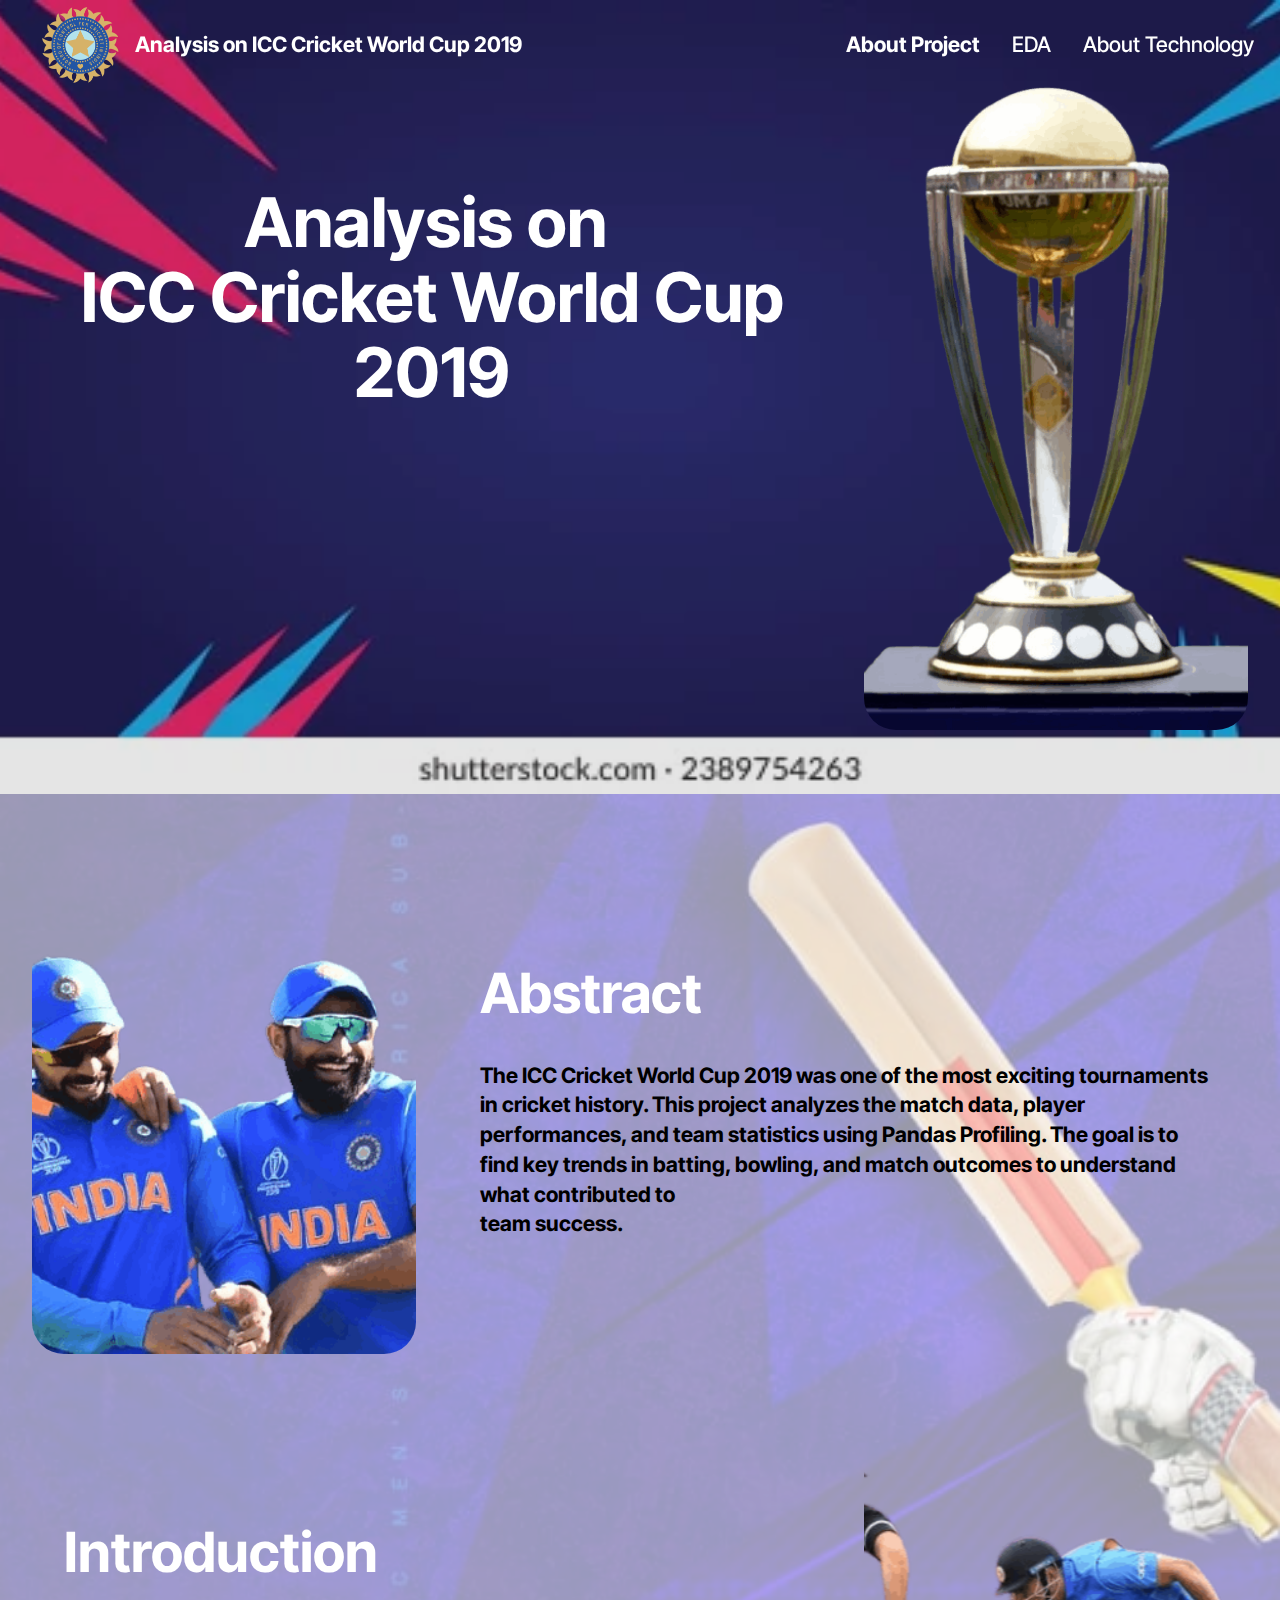
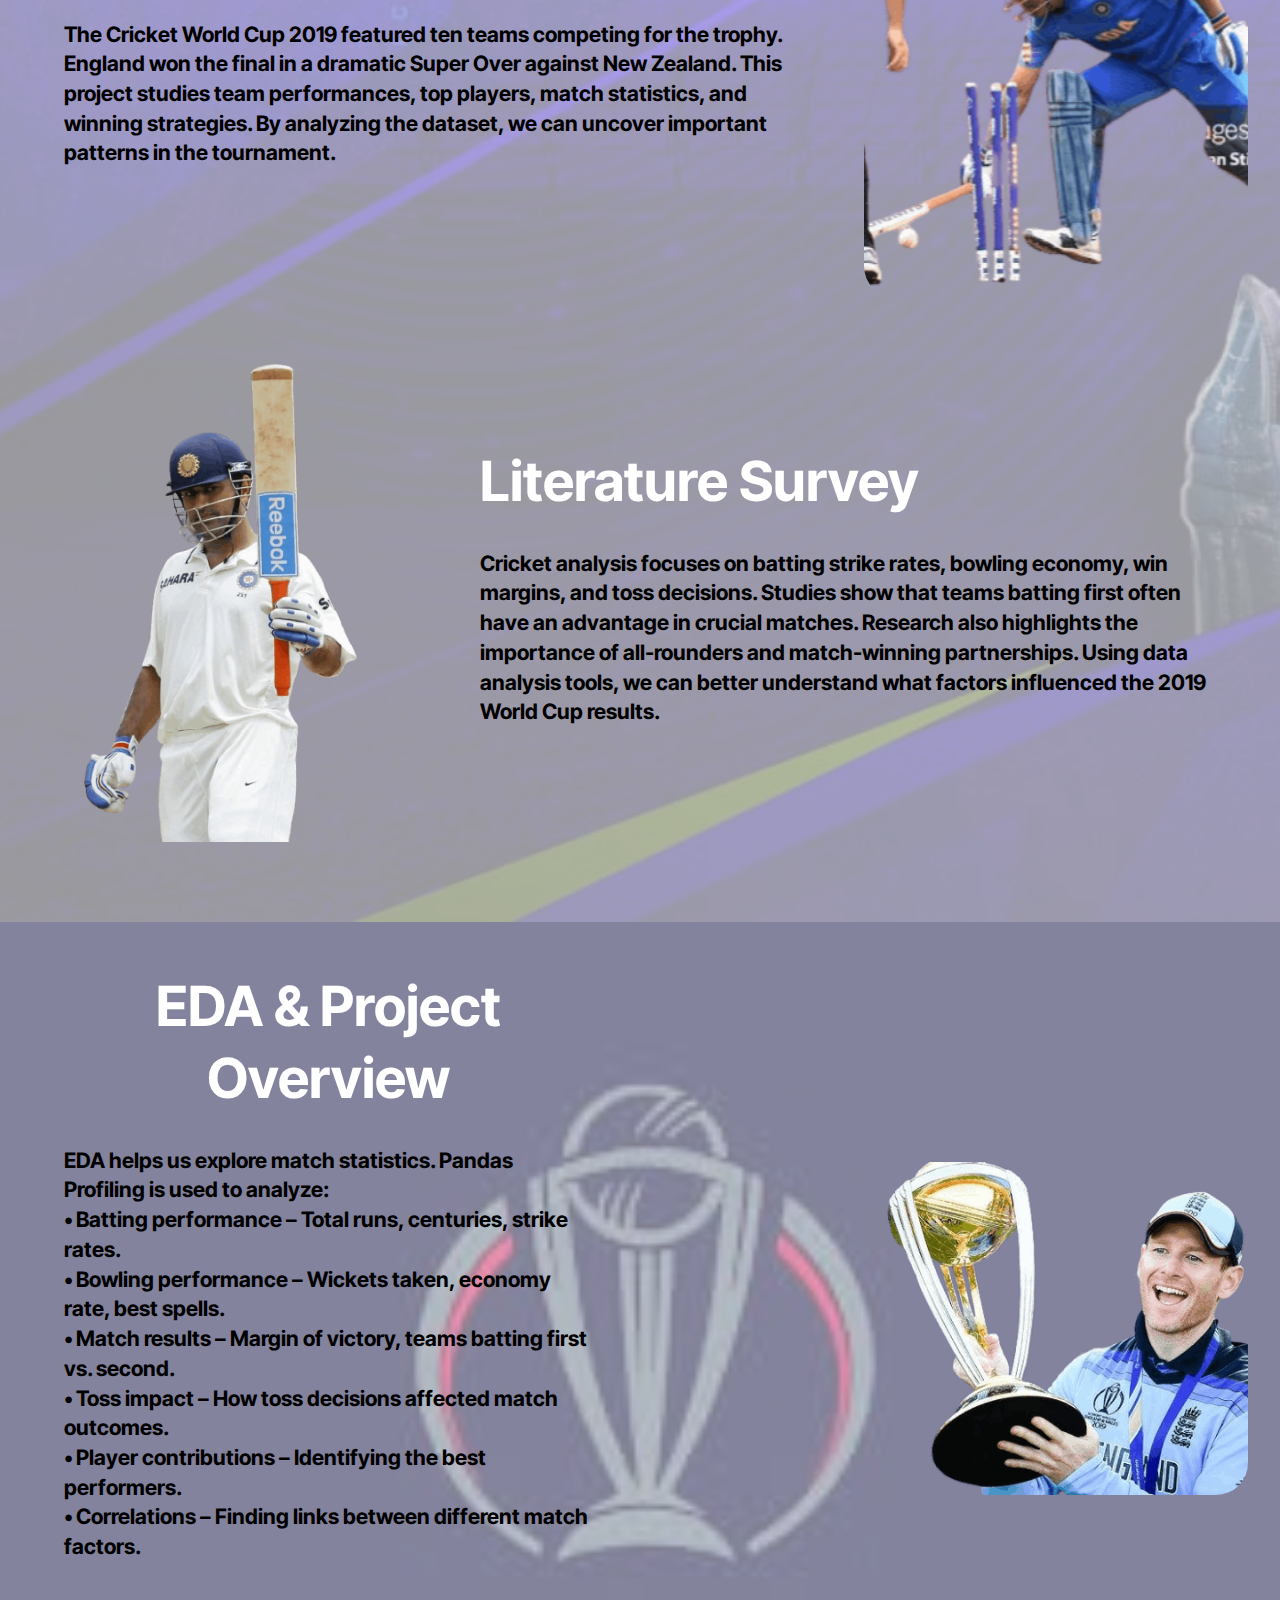
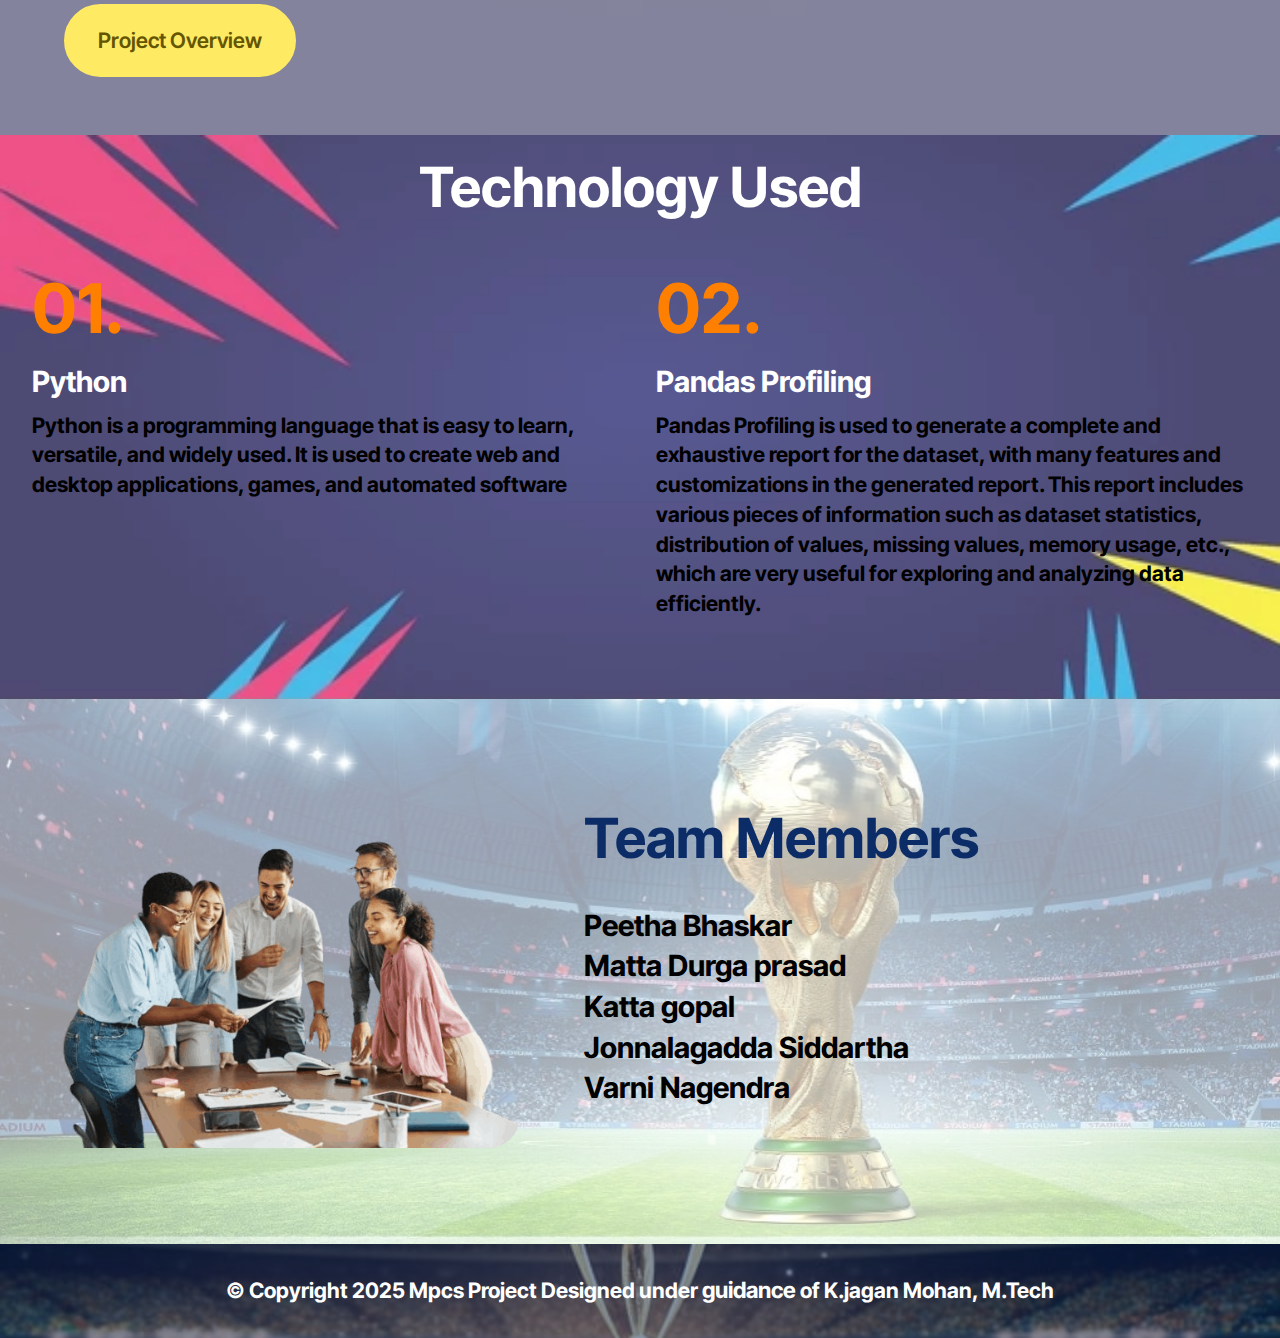
==== commit 31454214: "Update index.html" ====
--- a/index.html
+++ b/index.html
@@ -1,7 +1,7 @@
 <!DOCTYPE html>
 <html  >
 <head>
-  <!-- Site made with Mobirise Website Builder v6.0.1, https://mobirise.com -->
+  
   <meta charset="UTF-8">
   <meta http-equiv="X-UA-Compatible" content="IE=edge">
   <meta name="generator" content="Mobirise v6.0.1, mobirise.com">
@@ -158,7 +158,7 @@
 <br>• Toss impact – How toss decisions affected match outcomes.
 <br>• Player contributions – Identifying the best performers.
 <br>• Correlations – Finding links between different match factors.</strong></p>
-					<div class="mbr-section-btn align-left mt-3"><a class="btn btn-danger display-7" href="http://project.html">Project Overview</a></div>
+					<div class="mbr-section-btn align-left mt-3"><a class="btn btn-danger display-7" href="project.html">Project Overview</a></div>
 				</div>
 			</div>
 		</div>
@@ -257,10 +257,6 @@
             </div>
         </div>
     </div>
-</section><section class="display-7" style="padding: 0;align-items: center;justify-content: center;flex-wrap: wrap;    align-content: center;display: flex;position: relative;height: 4rem;"><a href="https://mobiri.se/2903207" style="flex: 1 1;height: 4rem;position: absolute;width: 100%;z-index: 1;"><img alt="" style="height: 4rem;" src="[data-uri]"></a><p style="margin: 0;text-align: center;" class="display-7">&#8204;</p><a style="z-index:1" href="https://mobirise.com"> Website Builder Software</a></section><script src="assets/bootstrap/js/bootstrap.bundle.min.js"></script>  <script src="assets/parallax/jarallax.js"></script>  <script src="assets/smoothscroll/smooth-scroll.js"></script>  <script src="assets/ytplayer/index.js"></script>  <script src="assets/dropdown/js/navbar-dropdown.js"></script>  <script src="assets/theme/js/script.js"></script>  
-  
-  
- <div id="scrollToTop" class="scrollToTop mbr-arrow-up"><a style="text-align: center;"><i class="mbr-arrow-up-icon mbr-arrow-up-icon-cm cm-icon cm-icon-smallarrow-up"></i></a></div>
-    <input name="animation" type="hidden">
+
   </body>
-</html>+</html>
